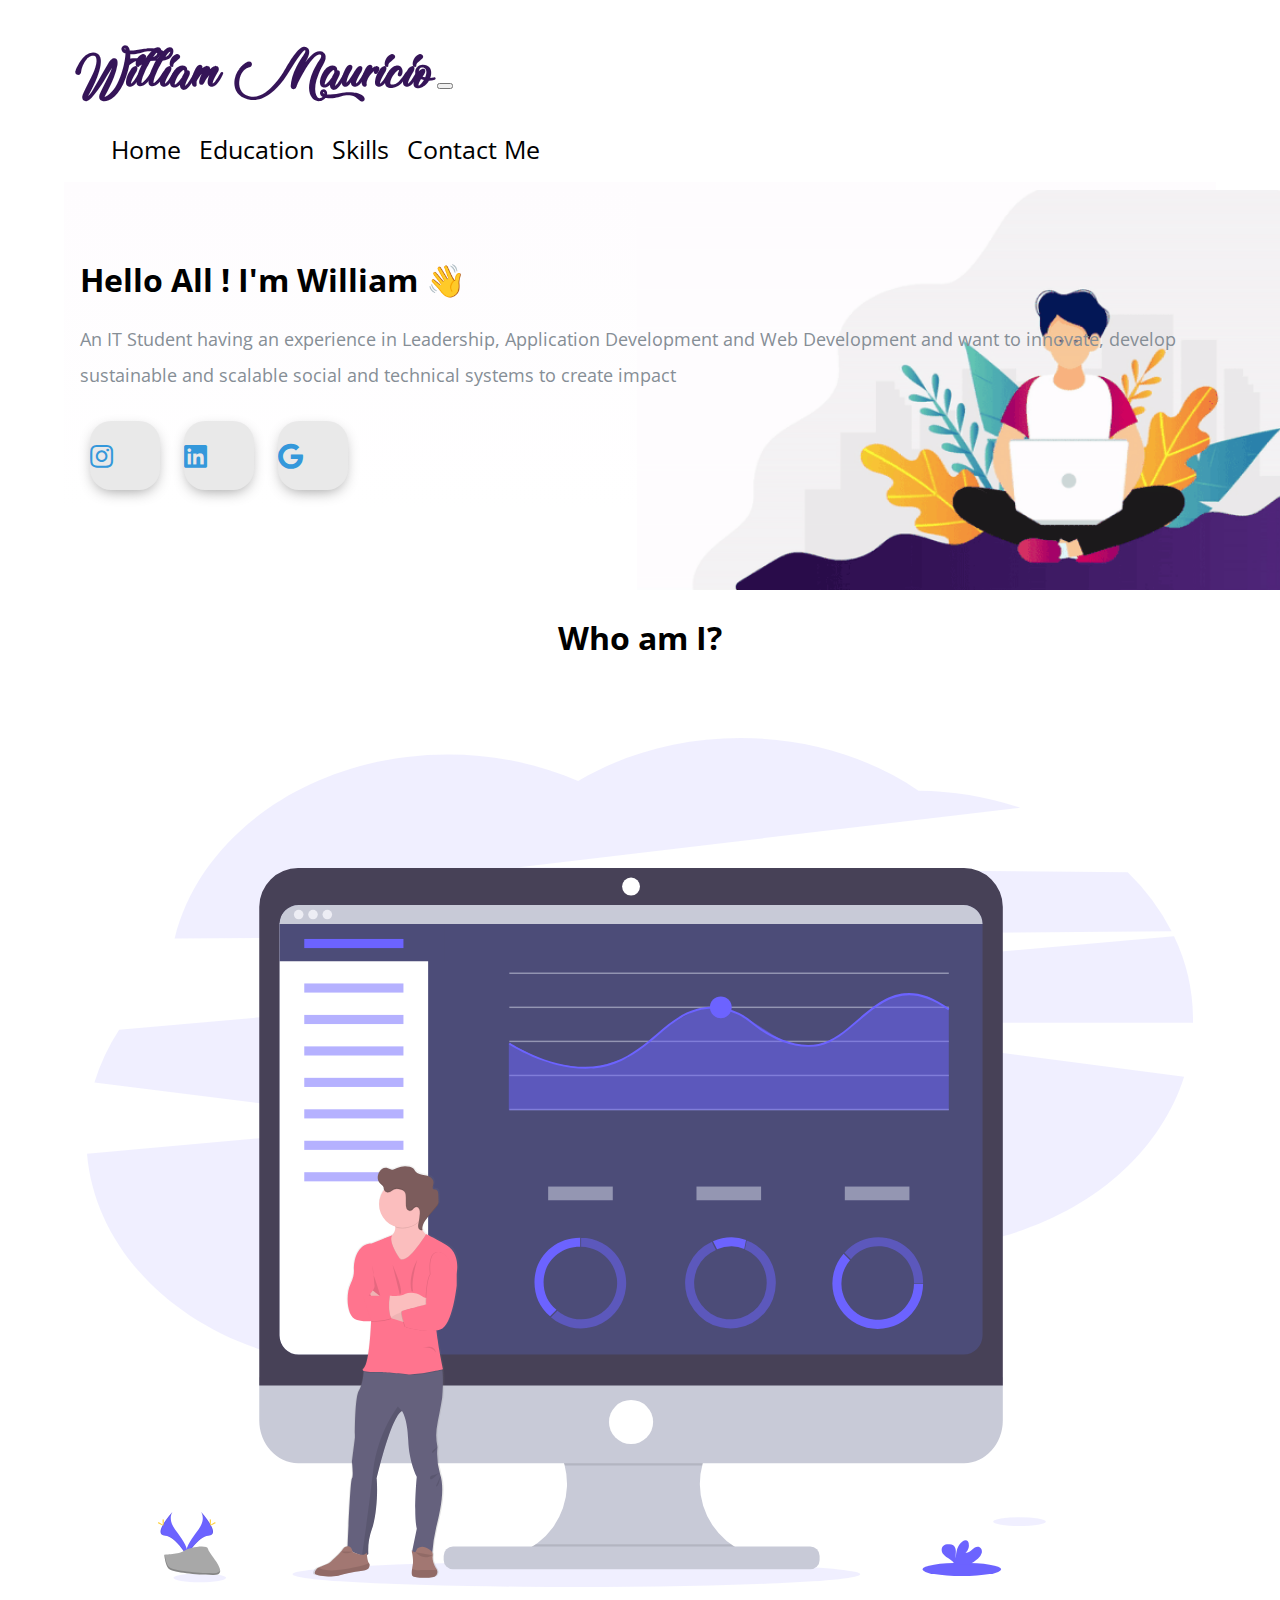
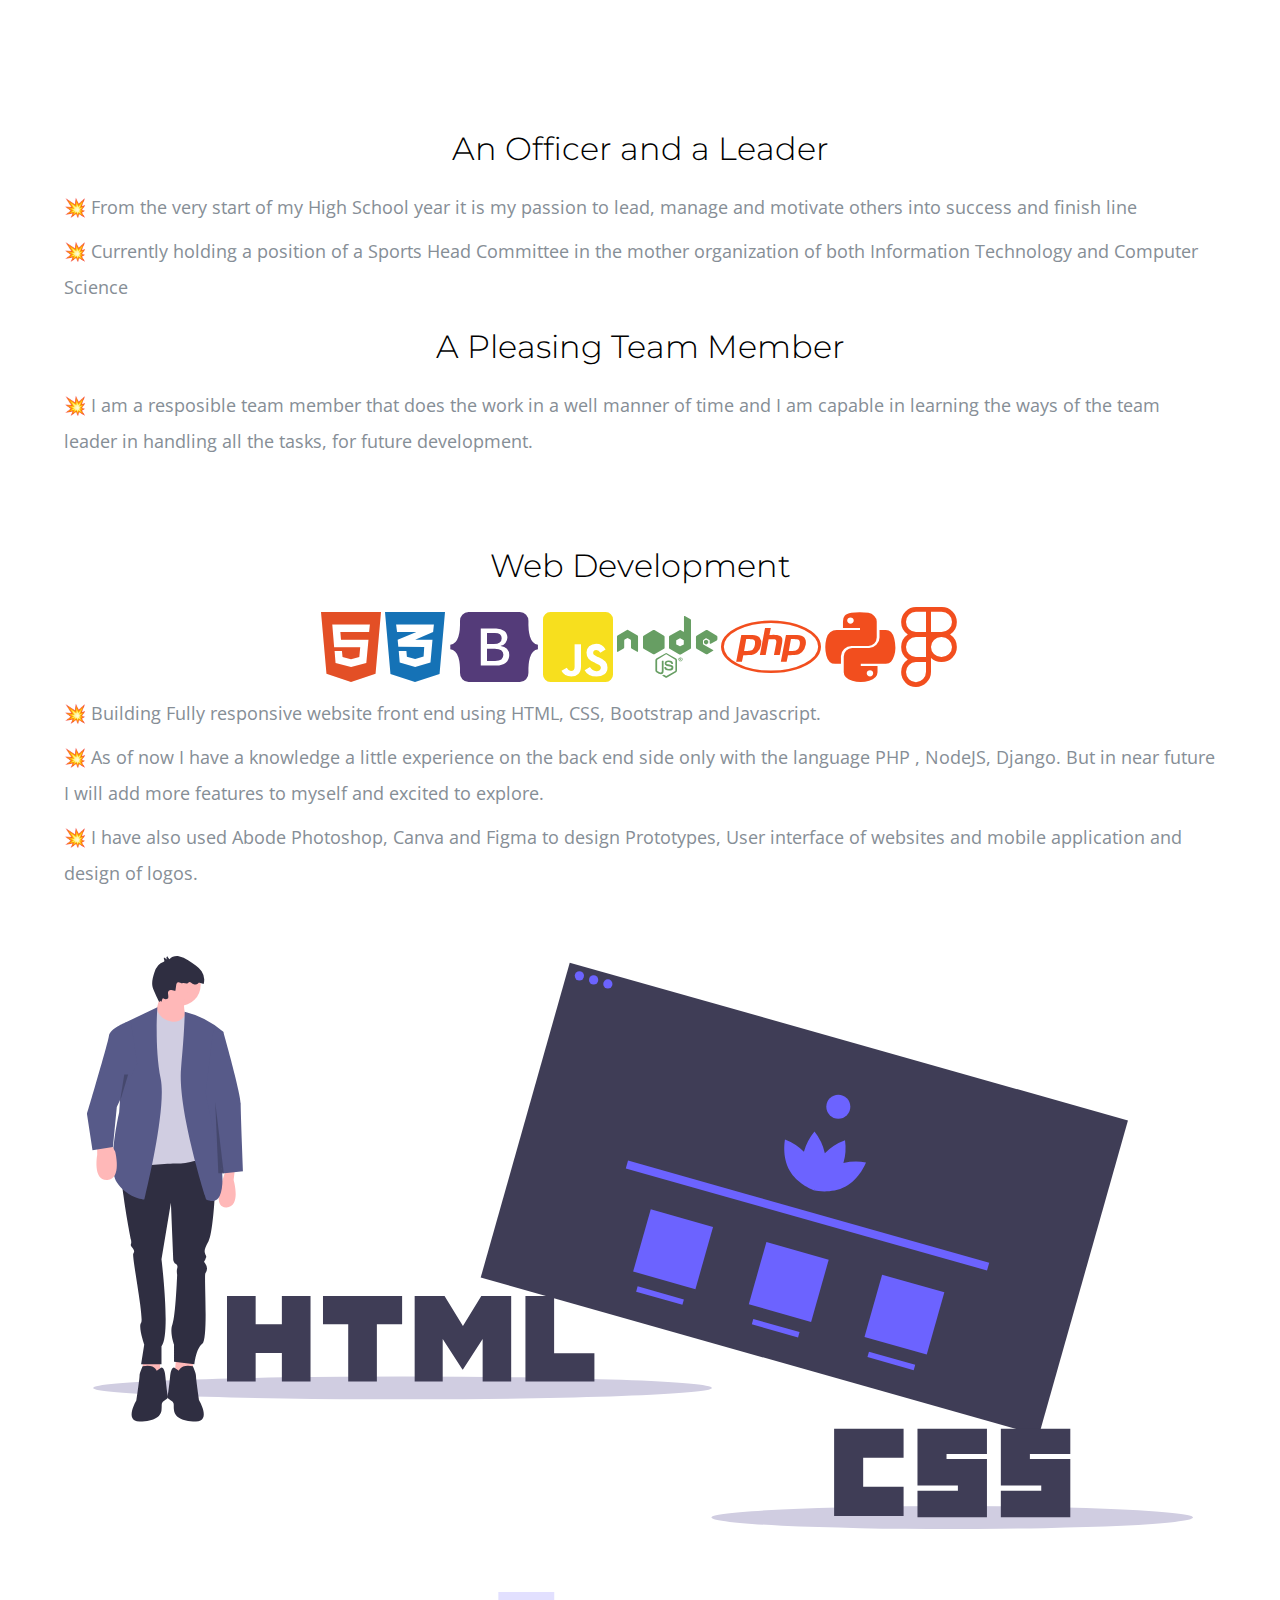
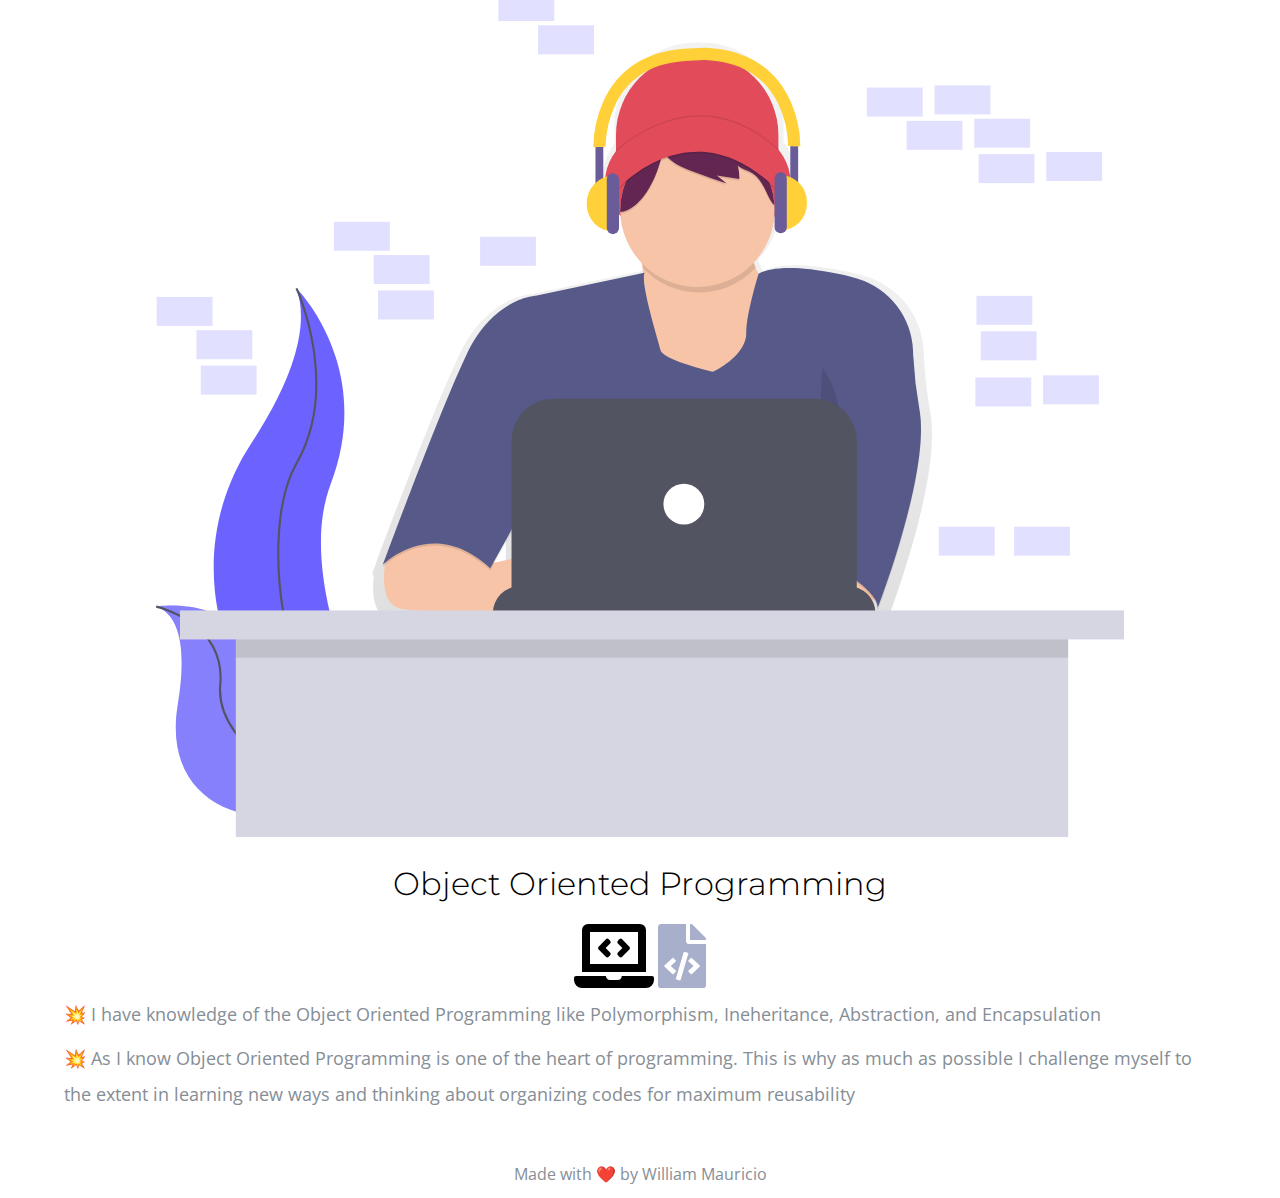
==== index.html @ 9aa2a04d "online portfolio" ====
<!DOCTYPE html>
<html lang="en" dir="ltr">

<head>
  <meta charset="utf-8">
  <meta name="viewport" content="width=device-width,initial-scale=1">
  <title>William's Portfolio</title>
  <link rel="icon" href="Image/engineer.ico">
  <link rel="stylesheet" href="https://stackpath.bootstrapcdn.com/bootstrap/4.5.0/css/bootstrap.min.css" integrity="sha384-9aIt2nRpC12Uk9gS9baDl411NQApFmC26EwAOH8WgZl5MYYxFfc+NcPb1dKGj7Sk" crossorigin="anonymous">
  <link rel="stylesheet" href="style.css">
  
  <link href="https://fonts.googleapis.com/css2?family=Arizonia&family=Montserrat:wght@400;800&display=swap" rel="stylesheet">
  <link href="https://fonts.googleapis.com/css2?family=Open+Sans:wght@700&display=swap" rel="stylesheet">
  <link rel="stylesheet" href="https://use.fontawesome.com/releases/v5.4.1/css/all.css" />
  <link rel="stylesheet" href="https://cdnjs.cloudflare.com/ajax/libs/font-awesome/5.13.1/css/all.min.css">
  <script src="https://code.jquery.com/jquery-3.5.1.slim.min.js" integrity="sha384-DfXdz2htPH0lsSSs5nCTpuj/zy4C+OGpamoFVy38MVBnE+IbbVYUew+OrCXaRkfj" crossorigin="anonymous"></script>
  <script src="https://cdn.jsdelivr.net/npm/popper.js@1.16.0/dist/umd/popper.min.js" integrity="sha384-Q6E9RHvbIyZFJoft+2mJbHaEWldlvI9IOYy5n3zV9zzTtmI3UksdQRVvoxMfooAo" crossorigin="anonymous"></script>
  <script src="https://stackpath.bootstrapcdn.com/bootstrap/4.5.0/js/bootstrap.min.js" integrity="sha384-OgVRvuATP1z7JjHLkuOU7Xw704+h835Lr+6QL9UvYjZE3Ipu6Tp75j7Bh/kR0JKI" crossorigin="anonymous"></script>
</head>
<body class="container-fluid body_section">
        <header>
              <nav class="navbar navbar-expand-lg navbar-light ">
                <a class="navbar-brand brand-name" href="index.html">William Mauricio</a>
                <button class="navbar-toggler" type="button" data-toggle="collapse" data-target="#navbarSupportedContent" aria-controls="navbarSupportedContent" aria-expanded="false" aria-label="Toggle navigation">
                  <span class="navbar-toggler-icon"></span>
                </button>
        
                <div class="collapse navbar-collapse" id="navbarSupportedContent">
                  <ul class="navbar-nav ml-auto">
                    <li class="nav-item">
                      <a class="nav-link headerachor" href="index.html">Home</a>
                    </li>
                    <li class="nav-item">
                      <a class="nav-link headerachor" href="Education.html">Education</a>
                    </li>
                    <li class="nav-item">
                      <a class="nav-link headerachor" href="skill.html">Skills</a>
                    </li>
                    <li class="nav-item">
                      <a class="nav-link headerachor" href="contact.html">Contact Me</a>
                    </li>
                  </ul>
              </nav>
          </header>

          <section id = "Home">
              <div class="row column1">
                <div class="col-lg-6 col-md-6 first-image">
                    <img class = "boyimage" src="Image/20200630_162659.gif" alt="">
                </div>  
                  <div class="col-lg-6 section-1">
                      <h1 class = "Hello">Hello All ! I'm William <span class="wave">👋</span></h1>
                      <p>An IT Student having an experience in Leadership,
                          Application Development and Web Development and want to innovate, develop sustainable and 
                          scalable social and technical systems to create impact</p>
                          <div class=social_media_icon>
                            <a class="btn" href="https://www.instagram.com/kets.uudon/" target=_blank>
                              <i class="fab fa-instagram"></i>
                            </a>
                            <a class="btn" href="https://www.linkedin.com/in/william-mauricio-46634423b/" target=_blank>
                              <i class="fab fa-linkedin" aria-hidden="true"></i>
                            </a>
                            <a class="btn" href="mailto:william.r.mauricio@gmail.com" target=_blank>
                              <i class="fab fa-google"></i>
                            </a>
                          </div>
                  </div>
                  <div class="Image-boy col-lg-6"><img class="boy" src="Image/Boy-image.png" alt=""></div>
              </div>
          </section>


          <section id=Whatido>
            <h1>Who am I?</h1>
              <div class = "row feature-1">
                  <div class="col-lg-6 col-md-6 Feature-first-image ">
                    <img class = "Feature-svg-image first" src="Image/Data_Analysis.svg" alt="">
                  </div>
                  <div class="col-lg-6 col-md-6">
                    <h1 class= "Feature-Heading">An Officer and a Leader</h1>
                    <div class = "Description">
                      <p class ="Features-paragraph">💥 From the very start of my High School year it is my passion to lead, manage and motivate others into success and finish line</p>
                      <p class ="Features-paragraph">💥 Currently holding a position of a Sports Head Committee in the mother organization of both Information Technology and Computer Science</p>
                    </div>
                    <h1 class= "Feature-Heading">A Pleasing Team Member</h1>
                    <div class = "Description">
                      <p class ="Features-paragraph">
                         💥 I am a resposible team member that does the work in a well manner of time and I am capable in learning the ways of the team leader in handling all the tasks, for future development.</p>
                    </div>
                </div>
              </div>
              <div class="row feature-2">
                <div class="col-lg-6 col-md-6 feature-web">
                  <h1 class="Feature-Heading">Web Development</h1>
                  <ul class = "dev-icon">
                    <li><i class="fab fa-html5 fa-5x" style="color:#e34f26"></i></li>
                    <li><i class="fab fa-css3-alt fa-5x" style="color:#1572b6"></i></li>
                    <li><i class="fab fa-bootstrap fa-5x" style="color:#543b79"></i></li>
                    <li><i class="fab fa-js-square fa-5x" style="color:#f7df1e"></i></li>
                    <li><i class="fab fa-node fa-5x" style="color:#679e63"></i></li>
                    <li><i class="fab fa-php fa-5x" style="color:#f24e1e"></i></li>
                    <li><i class="fab fa-python fa-5x" style="color:#f24e1e"></i></li>
                    <li><i class="fab fa-figma fa-5x" style="color:#f24e1e"></i></li>
                  </ul>
                  <div class = "Description">
                    <p class ="Features-paragraph">
                       💥 Building Fully responsive website front end using HTML, CSS, Bootstrap and Javascript.</p>
                    <p  class ="Features-paragraph">
                       💥 As of now I have a knowledge a little experience on the back end side only with the language PHP , NodeJS, Django. But in near future I will add more features to myself and excited to explore.</p>
                      <p  class ="Features-paragraph">
                       💥 I have also used Abode Photoshop, Canva and Figma to design Prototypes, User interface of websites and mobile application and design of logos.</p>
                      </div>
                </div>
                <div class="col-lg-6 col-md-6 Feature-second-image ">
                  <img class = "Feature-svg-image" src="Image/website.svg" alt="">
                </div>
              </div>
              <div class="row feature-3">
                <div class = "col-lg-6 col-md-6 Feature-third-image">
                    <img class = "Feature-svg-image-3" src="Image/Coding.svg" alt="">
                  </div>
                  <div class="col-lg-6 col-md-6 feature-coding">
                    <h1 class="Feature-Heading">Object Oriented Programming</h1>
                    <ul class = "dev-icon">
                     <li></li>
                     <li><i class="fas fa-laptop-code fa-4x"></i></li>
                     
                     <li><i class="fas fa-file-code fa-4x" style="color: #a8afcb;"></i></li>
                    </ul>
                    <div class = "Description">
                      <p class ="Features-paragraph">
                         💥 I have knowledge of the Object Oriented Programming like Polymorphism, Ineheritance, Abstraction, and Encapsulation</p>
                      <p  class ="Features-paragraph">
                         💥 As I know Object Oriented Programming is one of the heart of programming. This is why as much as possible I challenge myself to the extent in learning new ways and thinking  about organizing codes for maximum reusability</p>
                        </div>
                  </div>
              </div>
          </section>
    <footer class=footer>Made with ❤️ by William Mauricio</footer>
</body>
</html>
---- style.css ----
body{
    font-family: 'Open Sans', sans-serif;
    margin: 0;
  }
.body_section{
    padding : 3% 5% 1%;
}

p{
  font-size: 18px;
}

  a{
    text-decoration: none;
  }

  @font-face{
    font-family: "Lovely Home";
    src:local('Lovely Home'), 
    url("Image/LovelyHome-9aBZ.ttf") format('truetype');

  }

.brand-name ,.navbar-light .navbar-brand{
      /* font-family: "Brush Script MT"; */
      /* margin-bottom: 3px; */
      font-family: "Lovely Home";
      font-size: 50px;
      font-weight: bold;
      color: #351458;
  }



  .headerachor {
    color: black;
    margin: 0 7px 0 7px;
    font-size: 25px;
  }

  .headerachor:hover {
    background-color: #f1f1f1;
  }

  /* Section 1 */
   .column1{
       background-image: linear-gradient(#fefcfe,#ffffff);
       padding : 8px 16px;
   }

  .section-1{
    margin-top: 6%;
    text-align: left;
    position: relative;
}
span.wave {
  animation-name: wave-animation;
  animation-duration: 2.5s;
  animation-iteration-count: infinite;
  transform-origin: 70% 70%;
  display: inline-block;
}

@keyframes wave-animation {
    0% { transform: rotate(  0.0deg) }
   10% { transform: rotate(-10.0deg) }
   20% { transform: rotate( 12.0deg) }
   30% { transform: rotate(-10.0deg) }
   40% { transform: rotate(  9.0deg) }
   50% { transform: rotate(  0.0deg) }
  100% { transform: rotate(  0.0deg) }
}

.first-image{
    position: absolute;
    right:0;
}
.boyimage{
  height: 400px;
}

@media only screen and (max-width : 1183px){
  .first-image{
    right:160px;
  }

}
.boy{
  width: 100%;
  height: 100%;
  animation: bounce 1.2s;
  animation-direction: alternate;
  animation-iteration-count: infinite;
}

@keyframes bounce{
  from{
      transform: translate3d(0,0,0);
  }
  to{
      transform: translate3d(0,20px,0);
  }
}

.Image-boy{
  text-align: center;
  align-items: center;
}

@media only screen and (min-width:951px){
  .Image-boy{
    display:none;
  }
}
  .Hello{
      margin-bottom: 20px;
  }
  p{
      line-height: 2;
      color: #868e96;
  }


  .btn {
    display: inline-block;
    width: 4.37rem;
    height: 4.37rem;
    background: #e9e9e9;
    padding: 0px 0px;
    margin: 10px;
    border-radius: 30%;
    box-shadow: 0 5px 15px -5px #00000070;
    color: #3498db;
    overflow: hidden;
    position: relative;
  }

  .btn i {
    line-height: 70px;
    font-size: 1.625rem;
    transition: 0.2s linear;
  }

  .btn:hover i {
    transform: scale(1.3);
    color: #f1f1f1;
  }

  .btn::before {
    content: "";
    position: absolute;
    width: 120%;
    height: 120%;
    background: #3498db;
    transform: rotate(45deg);
    left: -110%;
    top: 90%;
  }




  .btn:hover::before {
    animation: aaa 0.7s 1;
    top: -10%;
    left: -10%;
  }

  @media only screen and (max-width:470px){
    .btn{
      width: 2.5rem;
      height: 2.5rem;
      margin: 7px;
    }
    .btn i {
      line-height: 40px;
      font-size: 1em;
    }
  }

 #Whatido{
     text-align: center;
     padding-top: 7%;
 }

  /* Section 2 */
  .feature-1{
      padding-top: 5%;
      text-align: center;
      }
  .feature-2{
    padding-top: 5%;
    text-align: center;
}
  .feature-3{
  padding-top: 5%;
  padding-bottom: 20px;
  text-align: center;
  }

  .Feature-Heading{
      font-family: "Montserrat";
      font-weight: 300;
  }

  .Feature-first-image{
      padding : 0 2% 10%;
  }

  .Feature-second-image{
      padding : 5% 2% 0;
  }

  .dev-icon{
    list-style: none;
    display: inline;
    padding: 0%;
}


.numpy{
  max-width: 100%;
  width : 30%;
  height: 30%;
  padding-bottom: 7%;
}

.pandas{
  max-width: 100%;
  max-height: 100%;
  width : 23%;
  height: 15%;
  padding-bottom: 7%;
  padding-left :0;
}

  .Feature-svg-image{
      width: 100%;
      height:100%;
  }

  .Feature-svg-image-3{
    width: 84%;
    height: 84%;
  }

  li{
    display: inline;
  }

  .Description{
      text-align: left;
  }

  .Features-paragraph{
      margin-top : 8px;
      margin-bottom: 8px;
  }

  @media only screen and (max-width : 764px){
    .feature-2{
      display: flex;
      flex-direction: column;
    }
    .feature-web{
      order:2;
    }
      
      .brand-name ,.navbar-light .navbar-brand{
      /* font-family: "Brush Script MT"; */
      /* margin-bottom: 3px; */
      font-family: "Lovely Home";
      font-size: 40px;
      font-weight: bold;
      color: #351458;
  }
  }
  @media only screen and (max-width : 991px) and (min-width: 951px){
    .section-1{
      margin-top: auto;
      padding-right: 400px;
    }
  }
  @media only screen and (max-width : 950px){

    body,html{
      text-align: center;
      font-size: 16px;
      line-height: normal;
    }
    .Hello{
      margin-bottom: 10px;
    }
    h1{
      font-size: 25px;
    }
    p{
      font-size: 15px;
      line-height: normal;
    }
      .section-1{
          text-align: center;
      }
      .first-image{
          display: none;
      }

      .pandas{
        width: 23%;
        height: 15%;
      }
  }




footer{
  padding-top: 2%;
  color: #868e96;
  text-align: center;
}
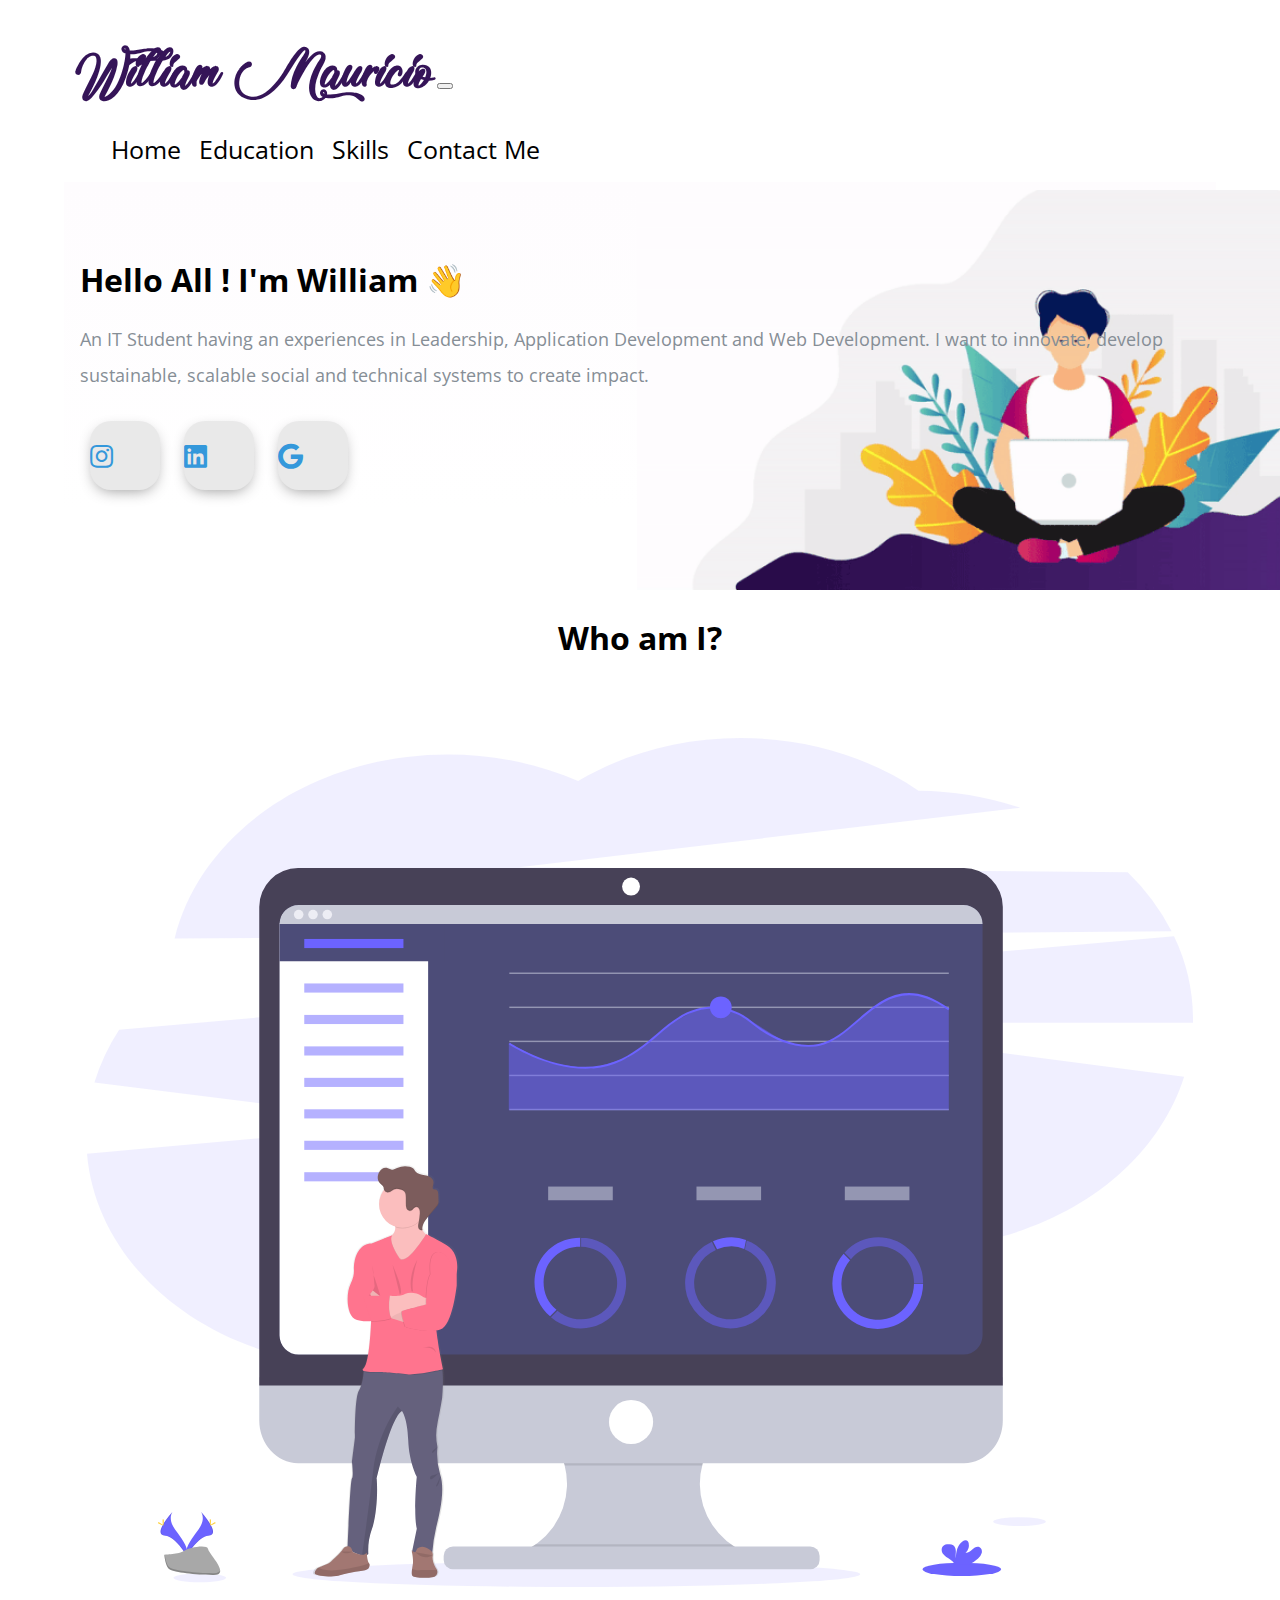
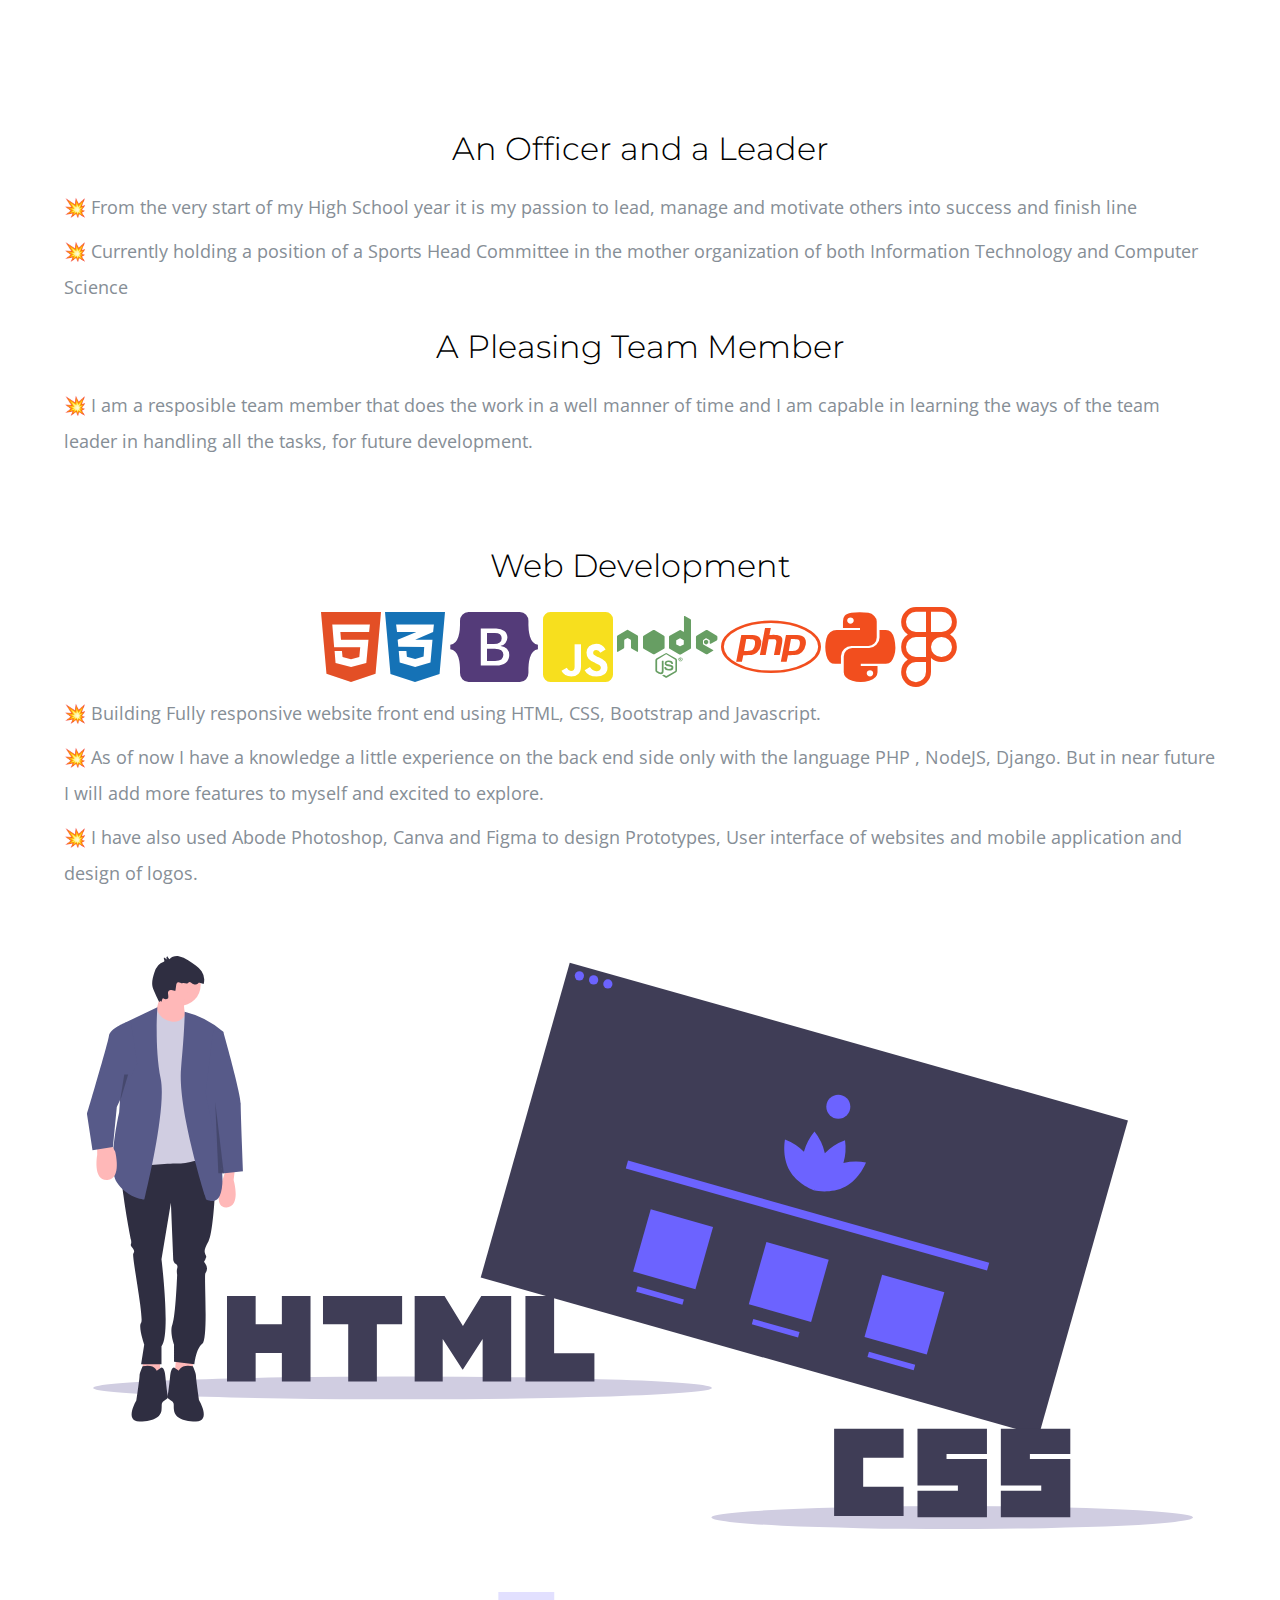
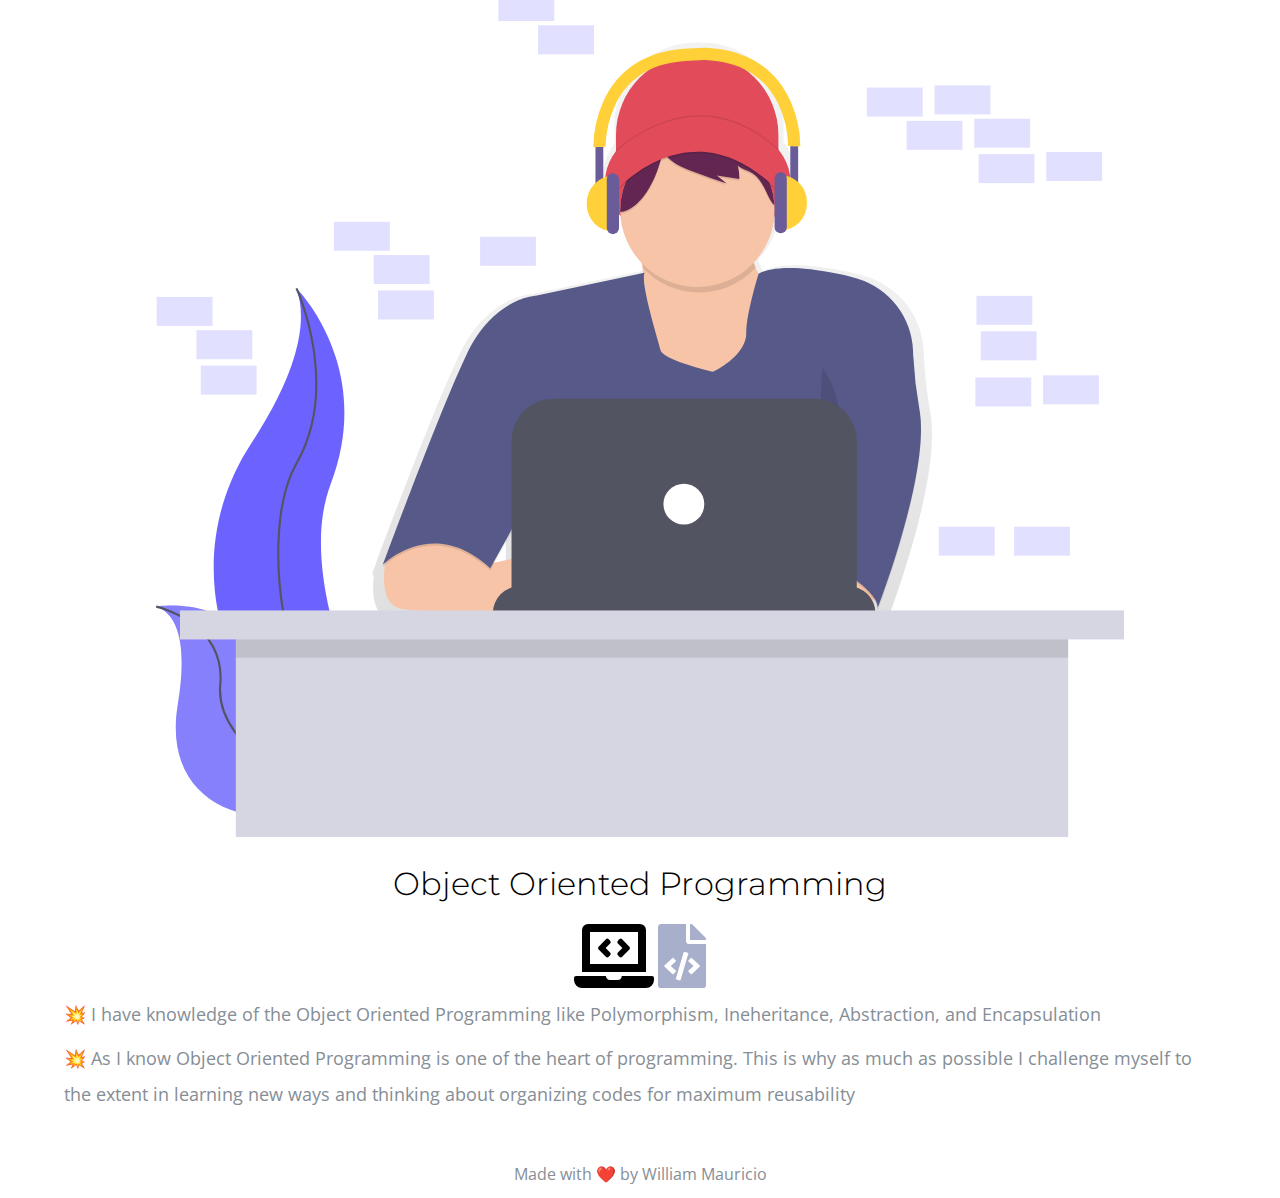
==== commit eeb4fb4c: "Update index.html" ====
--- a/index.html
+++ b/index.html
@@ -50,9 +50,7 @@
                 </div>  
                   <div class="col-lg-6 section-1">
                       <h1 class = "Hello">Hello All ! I'm William <span class="wave">👋</span></h1>
-                      <p>An IT Student having an experience in Leadership,
-                          Application Development and Web Development and want to innovate, develop sustainable and 
-                          scalable social and technical systems to create impact</p>
+                      <p>An IT Student having an experiences in Leadership, Application Development and Web Development. I want to innovate, develop sustainable, scalable social and technical systems to create impact.</p>
                           <div class=social_media_icon>
                             <a class="btn" href="https://www.instagram.com/kets.uudon/" target=_blank>
                               <i class="fab fa-instagram"></i>
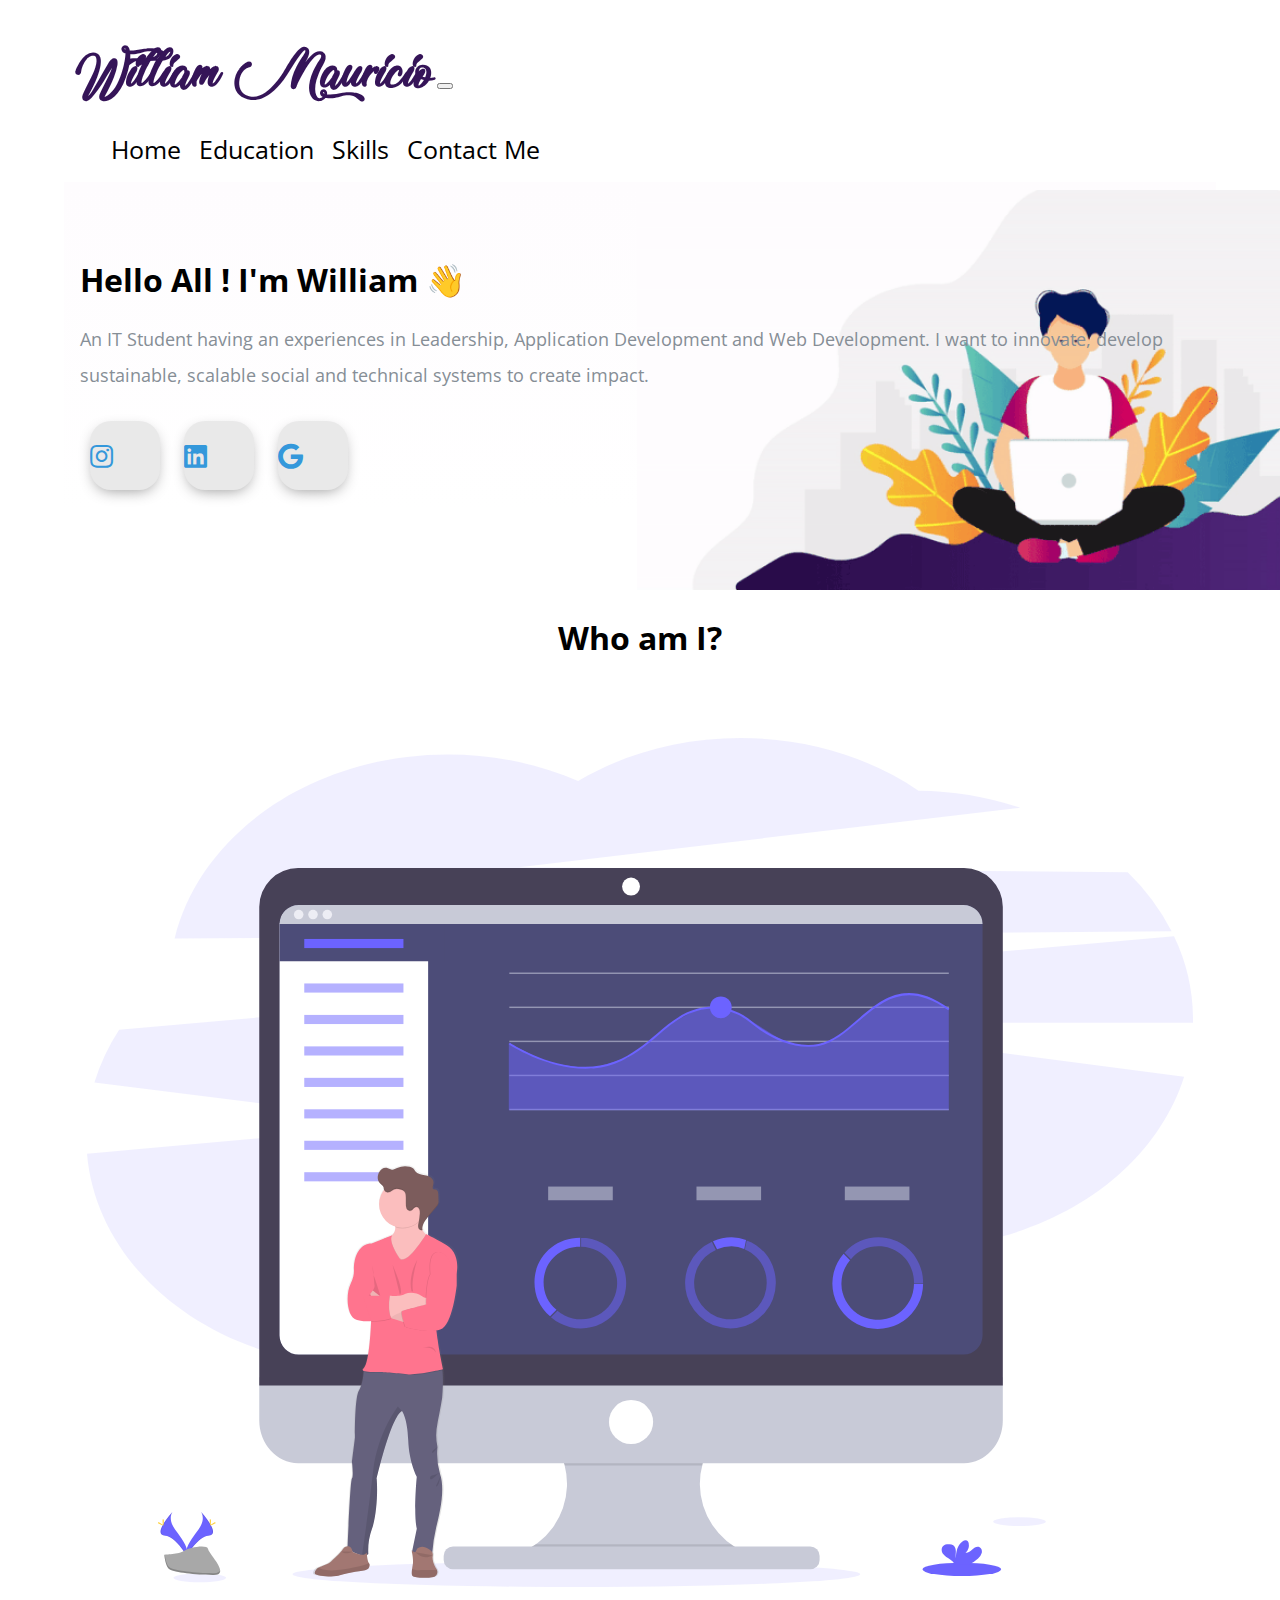
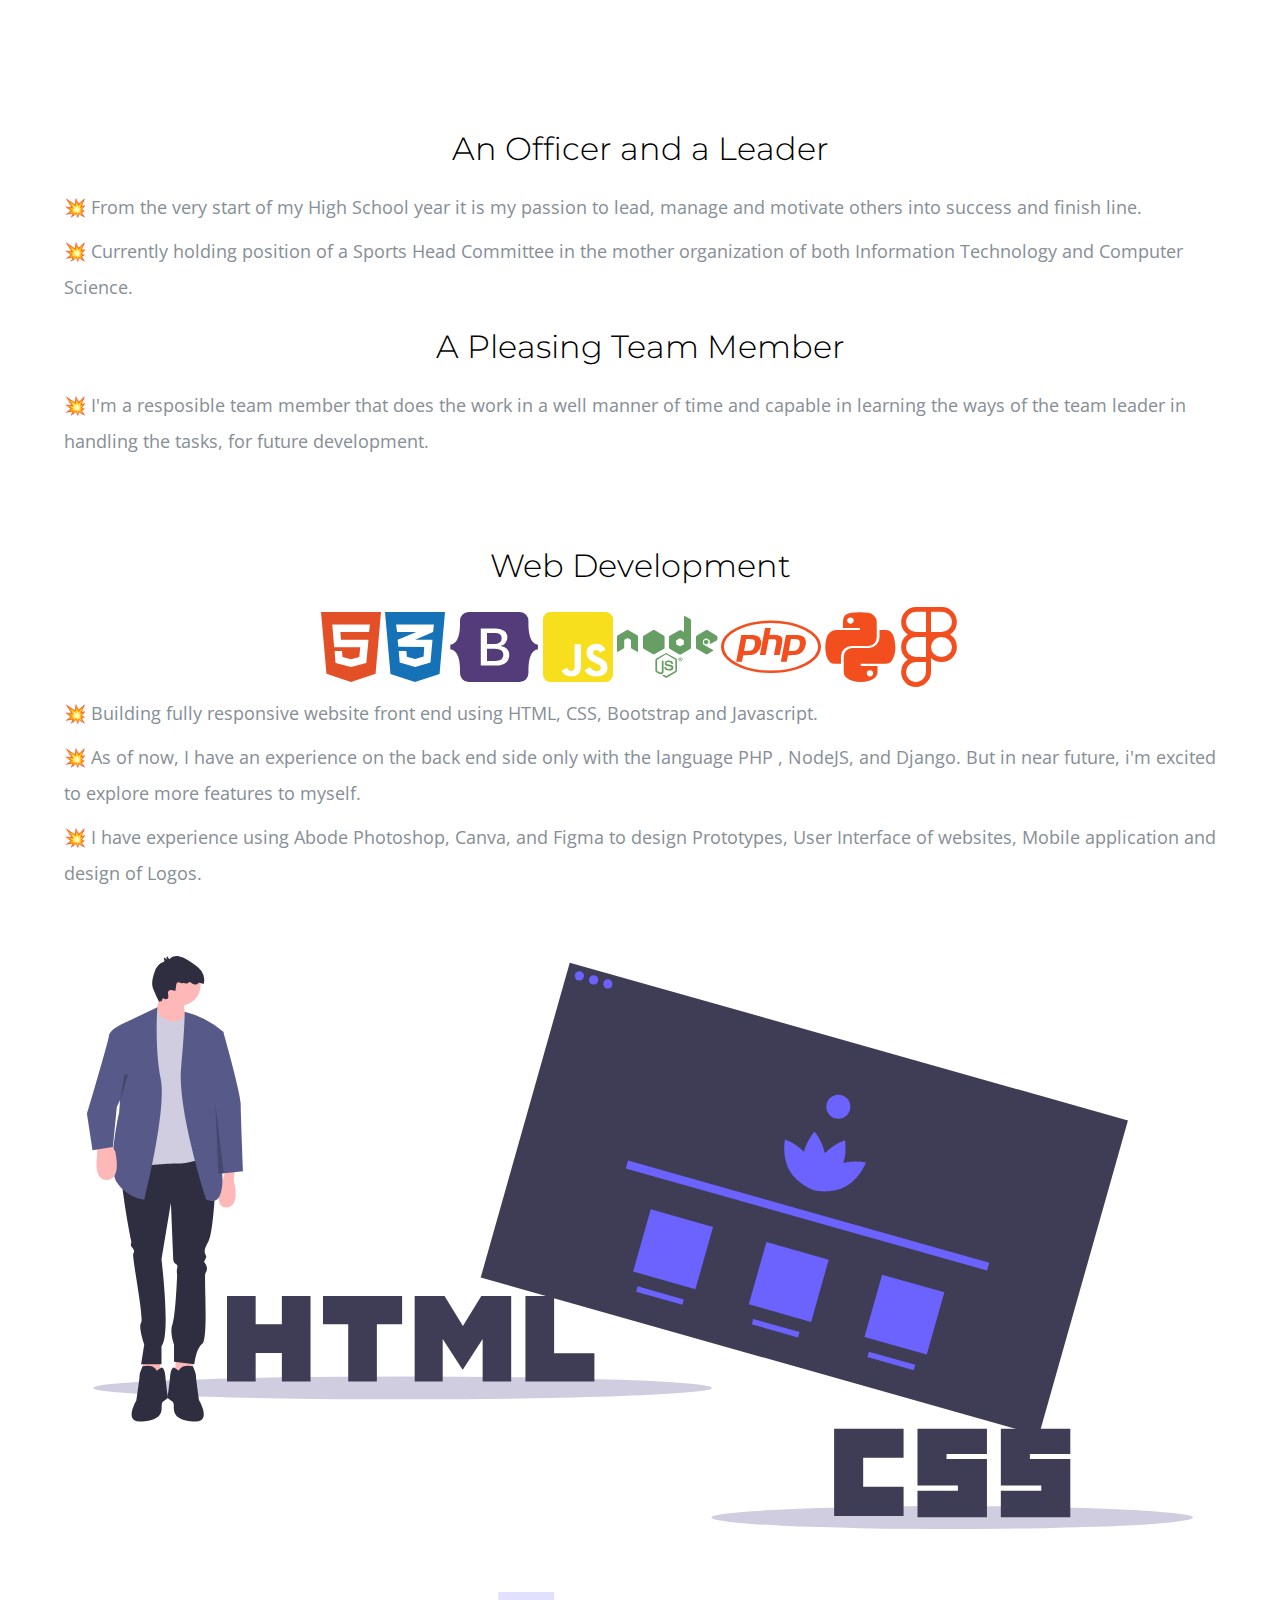
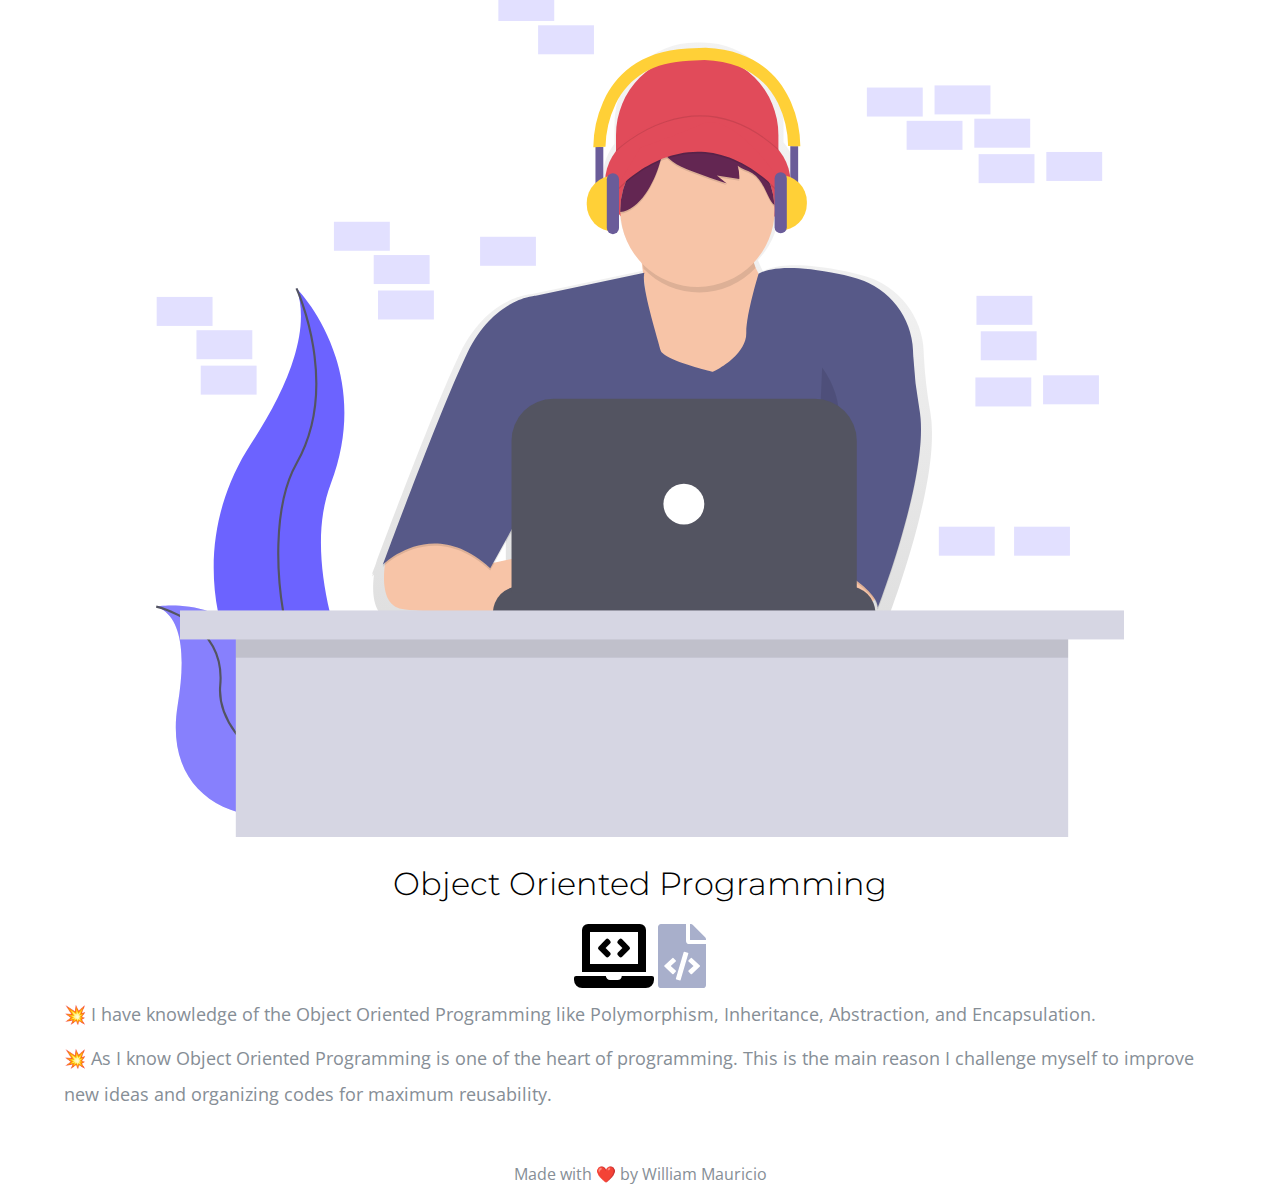
==== commit 48f61bd8: "Update index.html" ====
--- a/index.html
+++ b/index.html
@@ -77,13 +77,12 @@
                   <div class="col-lg-6 col-md-6">
                     <h1 class= "Feature-Heading">An Officer and a Leader</h1>
                     <div class = "Description">
-                      <p class ="Features-paragraph">💥 From the very start of my High School year it is my passion to lead, manage and motivate others into success and finish line</p>
-                      <p class ="Features-paragraph">💥 Currently holding a position of a Sports Head Committee in the mother organization of both Information Technology and Computer Science</p>
+                      <p class ="Features-paragraph">💥 From the very start of my High School year it is my passion to lead, manage and motivate others into success and finish line.</p>
+                      <p class ="Features-paragraph">💥 Currently holding position of a Sports Head Committee in the mother organization of both Information Technology and Computer Science.</p>
                     </div>
                     <h1 class= "Feature-Heading">A Pleasing Team Member</h1>
                     <div class = "Description">
-                      <p class ="Features-paragraph">
-                         💥 I am a resposible team member that does the work in a well manner of time and I am capable in learning the ways of the team leader in handling all the tasks, for future development.</p>
+                      <p class ="Features-paragraph">💥 I'm a resposible team member that does the work in a well manner of time and capable in learning the ways of the team leader in handling the tasks, for future development.</p>
                     </div>
                 </div>
               </div>
@@ -102,11 +101,11 @@
                   </ul>
                   <div class = "Description">
                     <p class ="Features-paragraph">
-                       💥 Building Fully responsive website front end using HTML, CSS, Bootstrap and Javascript.</p>
+                       💥 Building fully responsive website front end using HTML, CSS, Bootstrap and Javascript.</p>
                     <p  class ="Features-paragraph">
-                       💥 As of now I have a knowledge a little experience on the back end side only with the language PHP , NodeJS, Django. But in near future I will add more features to myself and excited to explore.</p>
+                       💥 As of now, I have an experience on the back end side only with the language PHP , NodeJS, and Django. But in near future, i'm excited to explore more features to myself.</p>
                       <p  class ="Features-paragraph">
-                       💥 I have also used Abode Photoshop, Canva and Figma to design Prototypes, User interface of websites and mobile application and design of logos.</p>
+                       💥 I have experience using Abode Photoshop, Canva, and Figma to design Prototypes, User Interface of websites, Mobile application and design of Logos.</p>
                       </div>
                 </div>
                 <div class="col-lg-6 col-md-6 Feature-second-image ">
@@ -127,9 +126,9 @@
                     </ul>
                     <div class = "Description">
                       <p class ="Features-paragraph">
-                         💥 I have knowledge of the Object Oriented Programming like Polymorphism, Ineheritance, Abstraction, and Encapsulation</p>
+                         💥 I have knowledge of the Object Oriented Programming like Polymorphism, Inheritance, Abstraction, and Encapsulation.</p>
                       <p  class ="Features-paragraph">
-                         💥 As I know Object Oriented Programming is one of the heart of programming. This is why as much as possible I challenge myself to the extent in learning new ways and thinking  about organizing codes for maximum reusability</p>
+                         💥 As I know Object Oriented Programming is one of the heart of programming. This is the main reason I challenge myself to improve new ideas and organizing codes for maximum reusability.</p>
                         </div>
                   </div>
               </div>
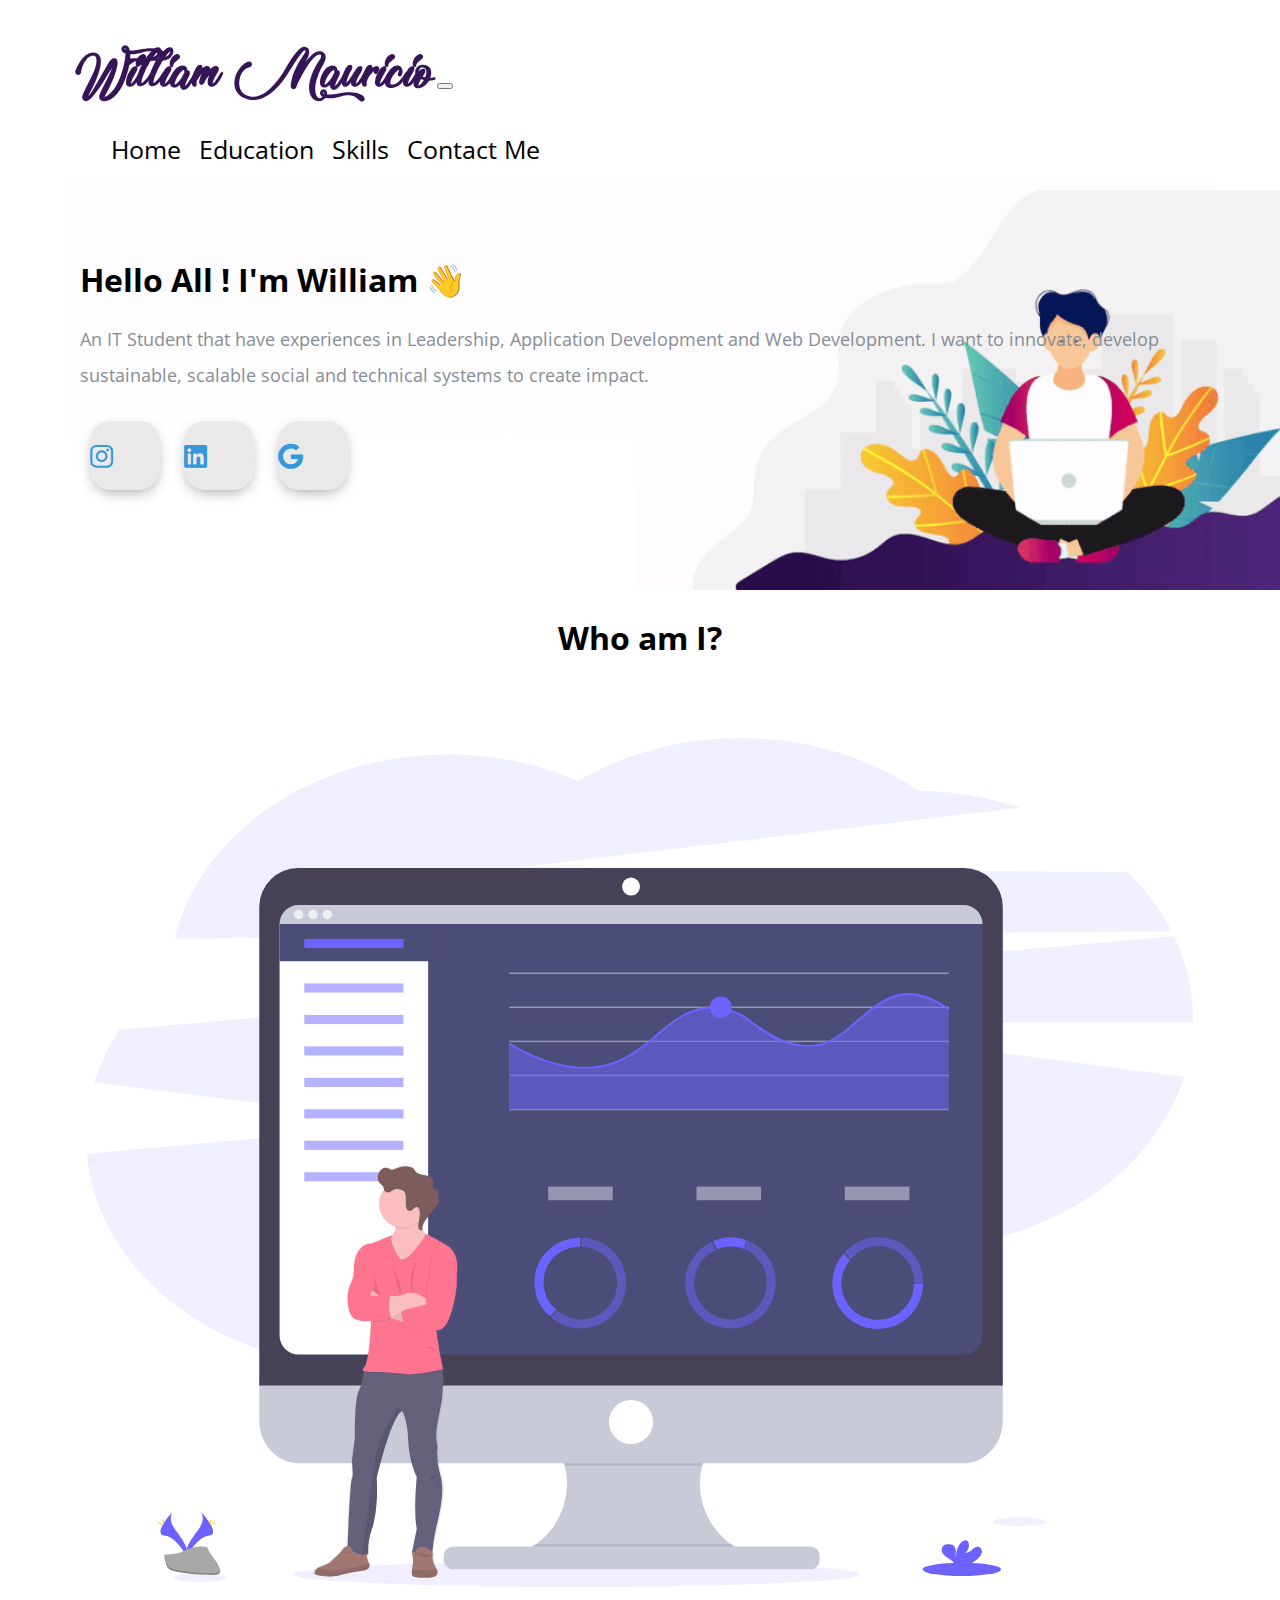
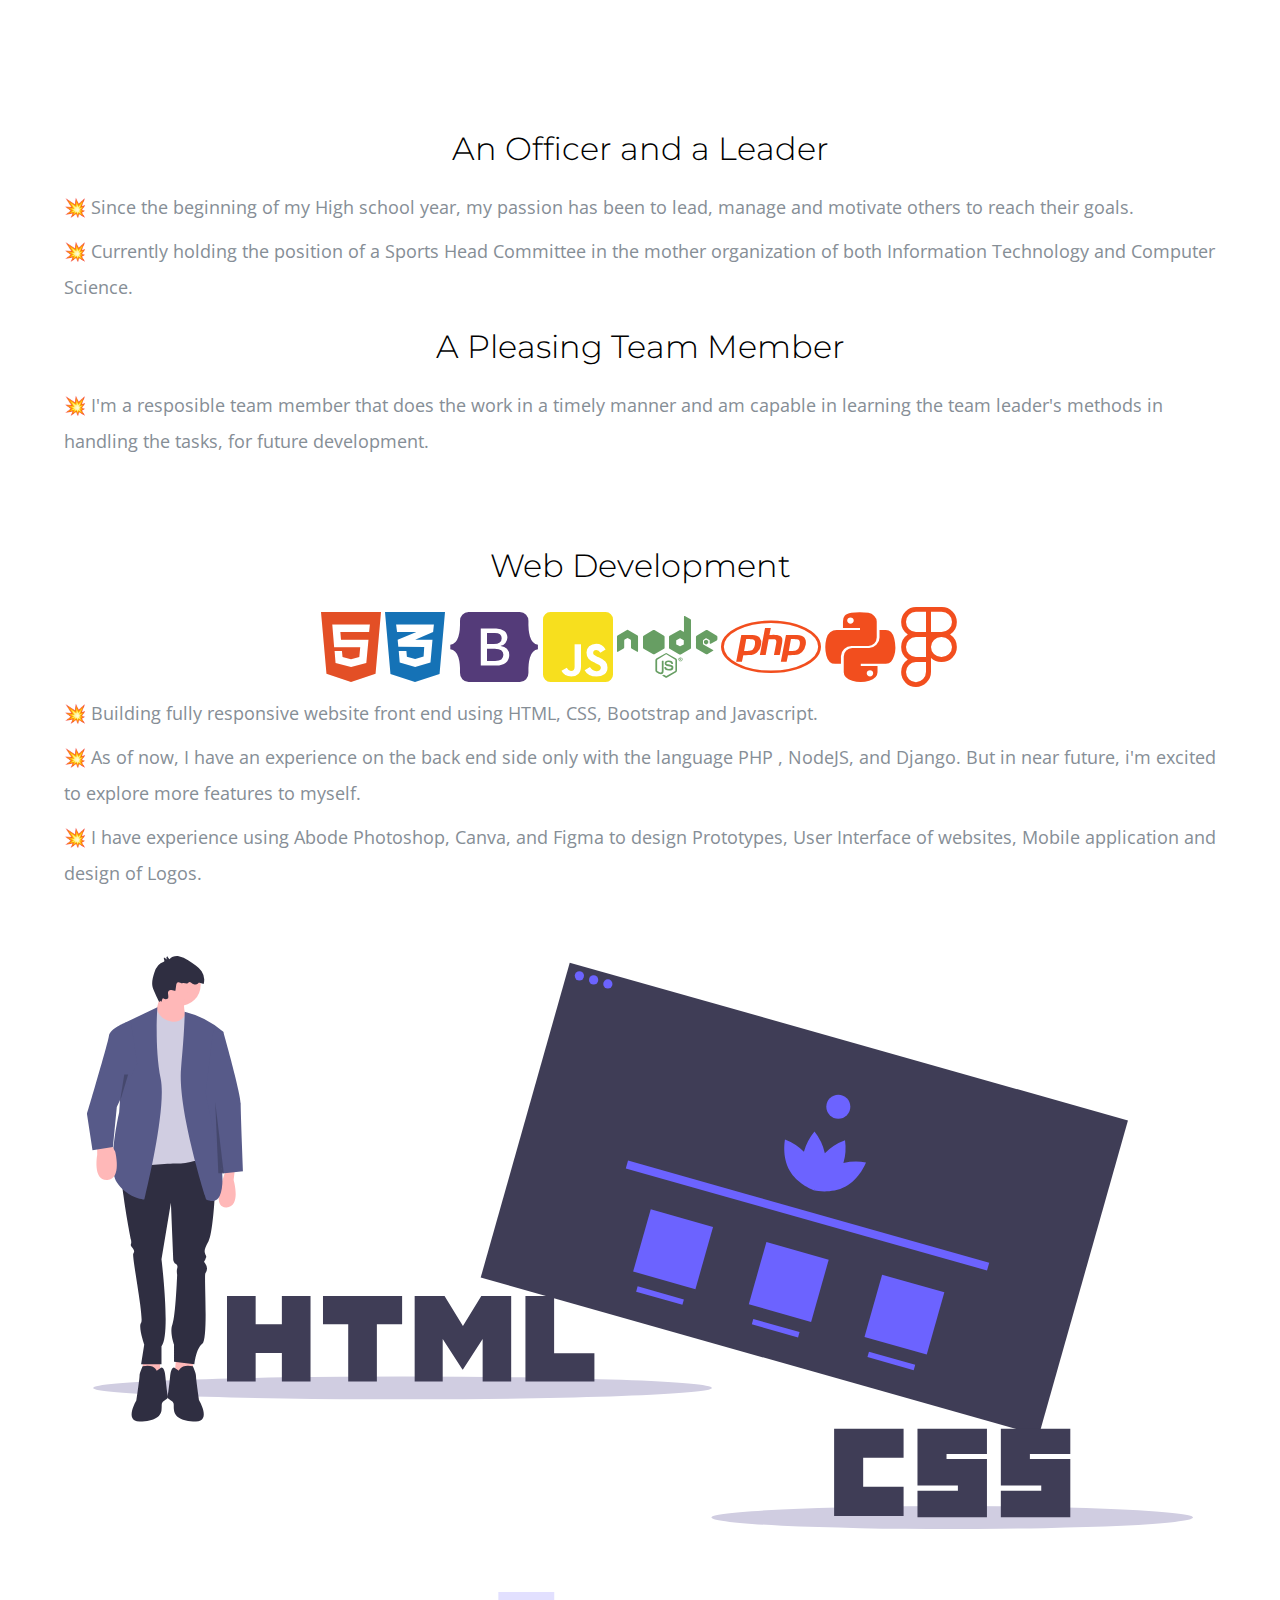
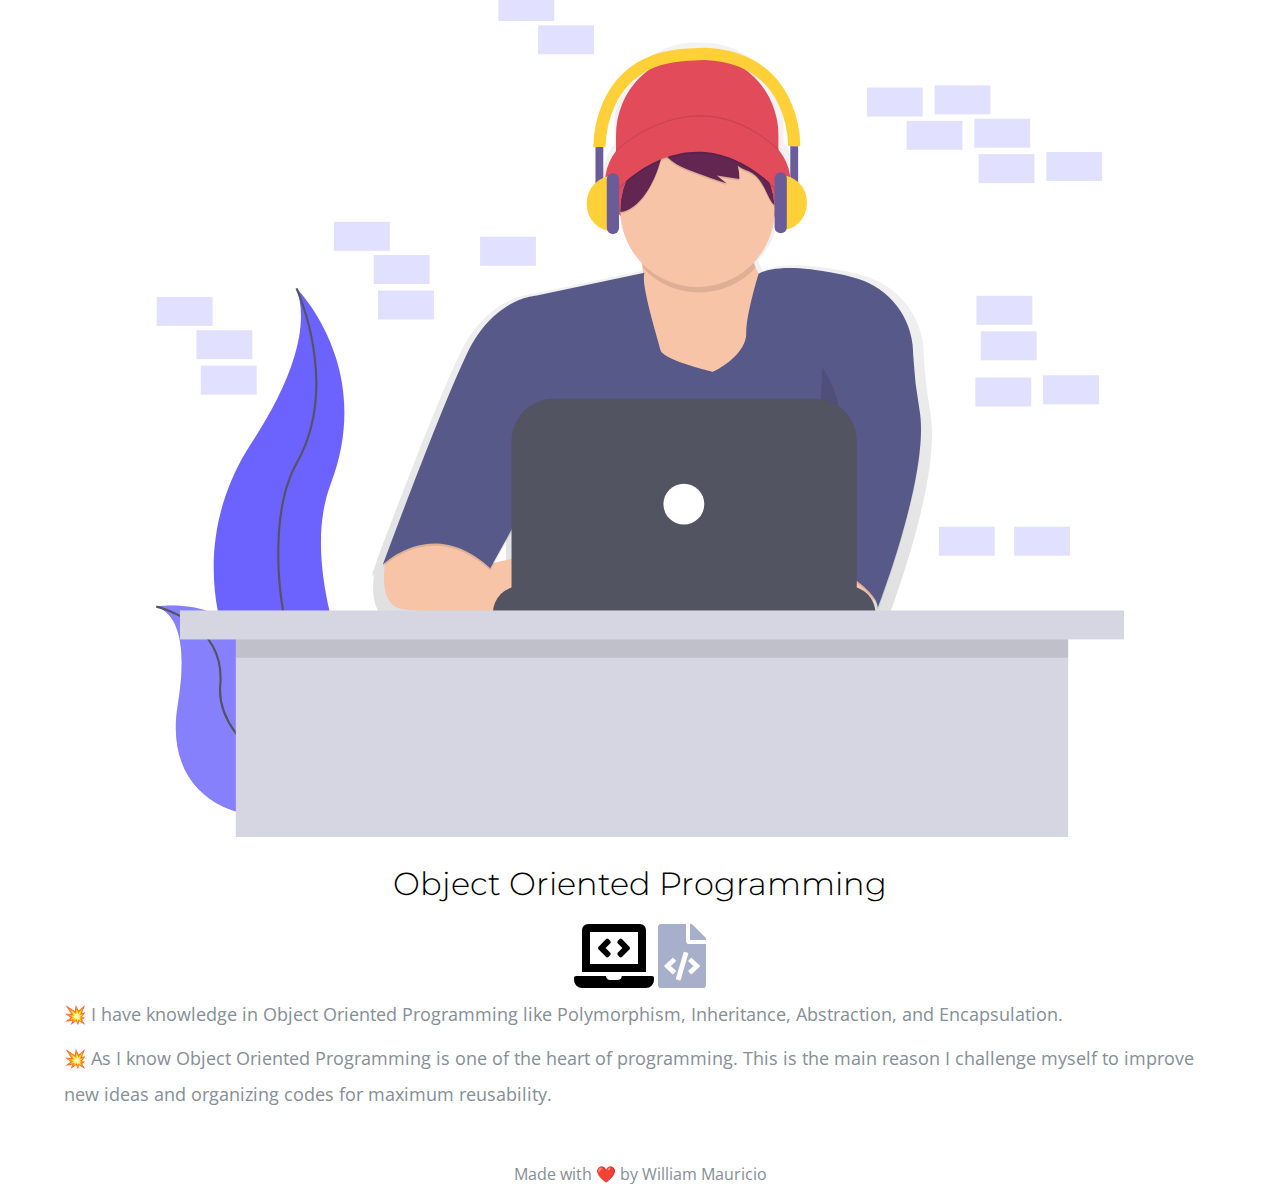
==== commit 2148003d: "Update index.html" ====
--- a/index.html
+++ b/index.html
@@ -50,7 +50,7 @@
                 </div>  
                   <div class="col-lg-6 section-1">
                       <h1 class = "Hello">Hello All ! I'm William <span class="wave">👋</span></h1>
-                      <p>An IT Student having an experiences in Leadership, Application Development and Web Development. I want to innovate, develop sustainable, scalable social and technical systems to create impact.</p>
+                      <p>An IT Student that have experiences in Leadership, Application Development and Web Development. I want to innovate, develop sustainable, scalable social and technical systems to create impact.</p>
                           <div class=social_media_icon>
                             <a class="btn" href="https://www.instagram.com/kets.uudon/" target=_blank>
                               <i class="fab fa-instagram"></i>
@@ -77,12 +77,12 @@
                   <div class="col-lg-6 col-md-6">
                     <h1 class= "Feature-Heading">An Officer and a Leader</h1>
                     <div class = "Description">
-                      <p class ="Features-paragraph">💥 From the very start of my High School year it is my passion to lead, manage and motivate others into success and finish line.</p>
-                      <p class ="Features-paragraph">💥 Currently holding position of a Sports Head Committee in the mother organization of both Information Technology and Computer Science.</p>
+                      <p class ="Features-paragraph">💥 Since the beginning of my High school year, my passion has been to lead, manage and motivate others to reach their goals.</p>
+                      <p class ="Features-paragraph">💥 Currently holding the position of a Sports Head Committee in the mother organization of both Information Technology and Computer Science.</p>
                     </div>
                     <h1 class= "Feature-Heading">A Pleasing Team Member</h1>
                     <div class = "Description">
-                      <p class ="Features-paragraph">💥 I'm a resposible team member that does the work in a well manner of time and capable in learning the ways of the team leader in handling the tasks, for future development.</p>
+                      <p class ="Features-paragraph">💥 I'm a resposible team member that does the work in a timely manner and am capable in learning the team leader's methods  in handling the tasks, for future development.</p>
                     </div>
                 </div>
               </div>
@@ -126,7 +126,7 @@
                     </ul>
                     <div class = "Description">
                       <p class ="Features-paragraph">
-                         💥 I have knowledge of the Object Oriented Programming like Polymorphism, Inheritance, Abstraction, and Encapsulation.</p>
+                         💥 I have knowledge in Object Oriented Programming like Polymorphism, Inheritance, Abstraction, and Encapsulation.</p>
                       <p  class ="Features-paragraph">
                          💥 As I know Object Oriented Programming is one of the heart of programming. This is the main reason I challenge myself to improve new ideas and organizing codes for maximum reusability.</p>
                         </div>
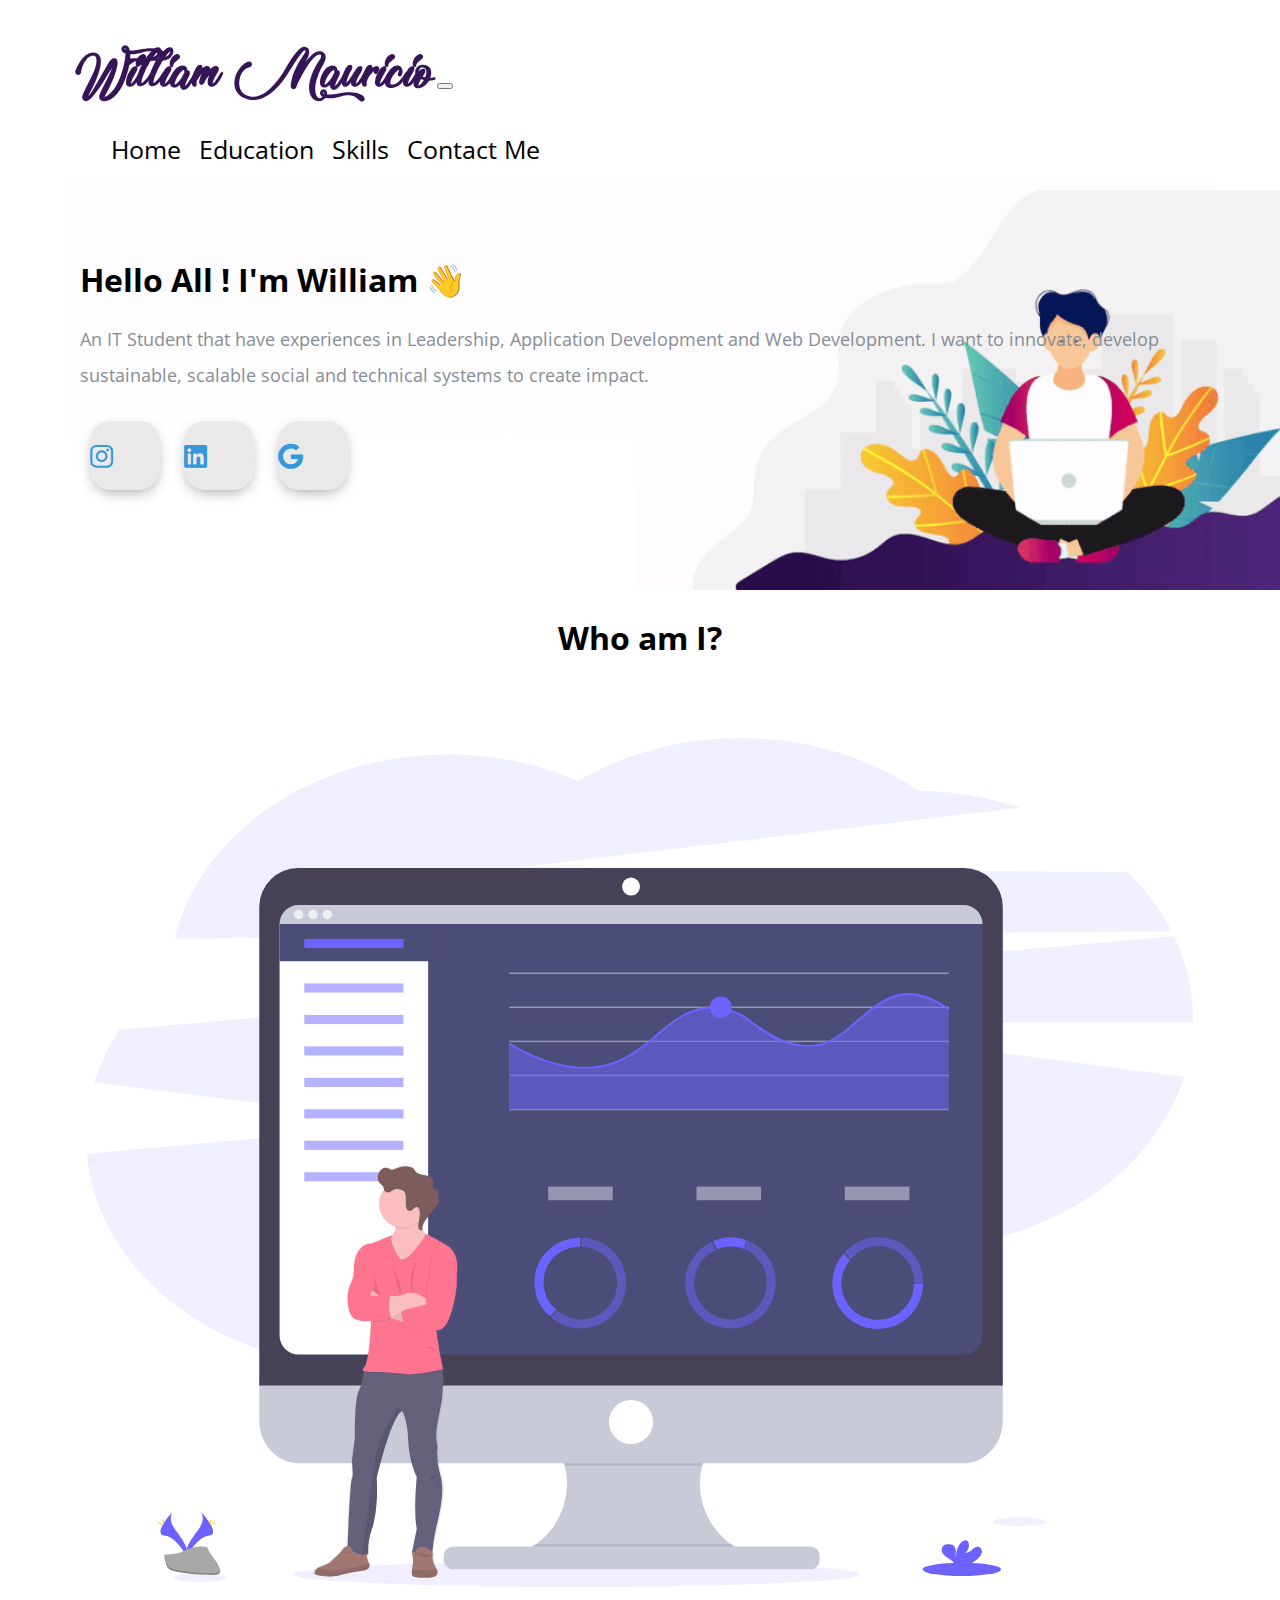
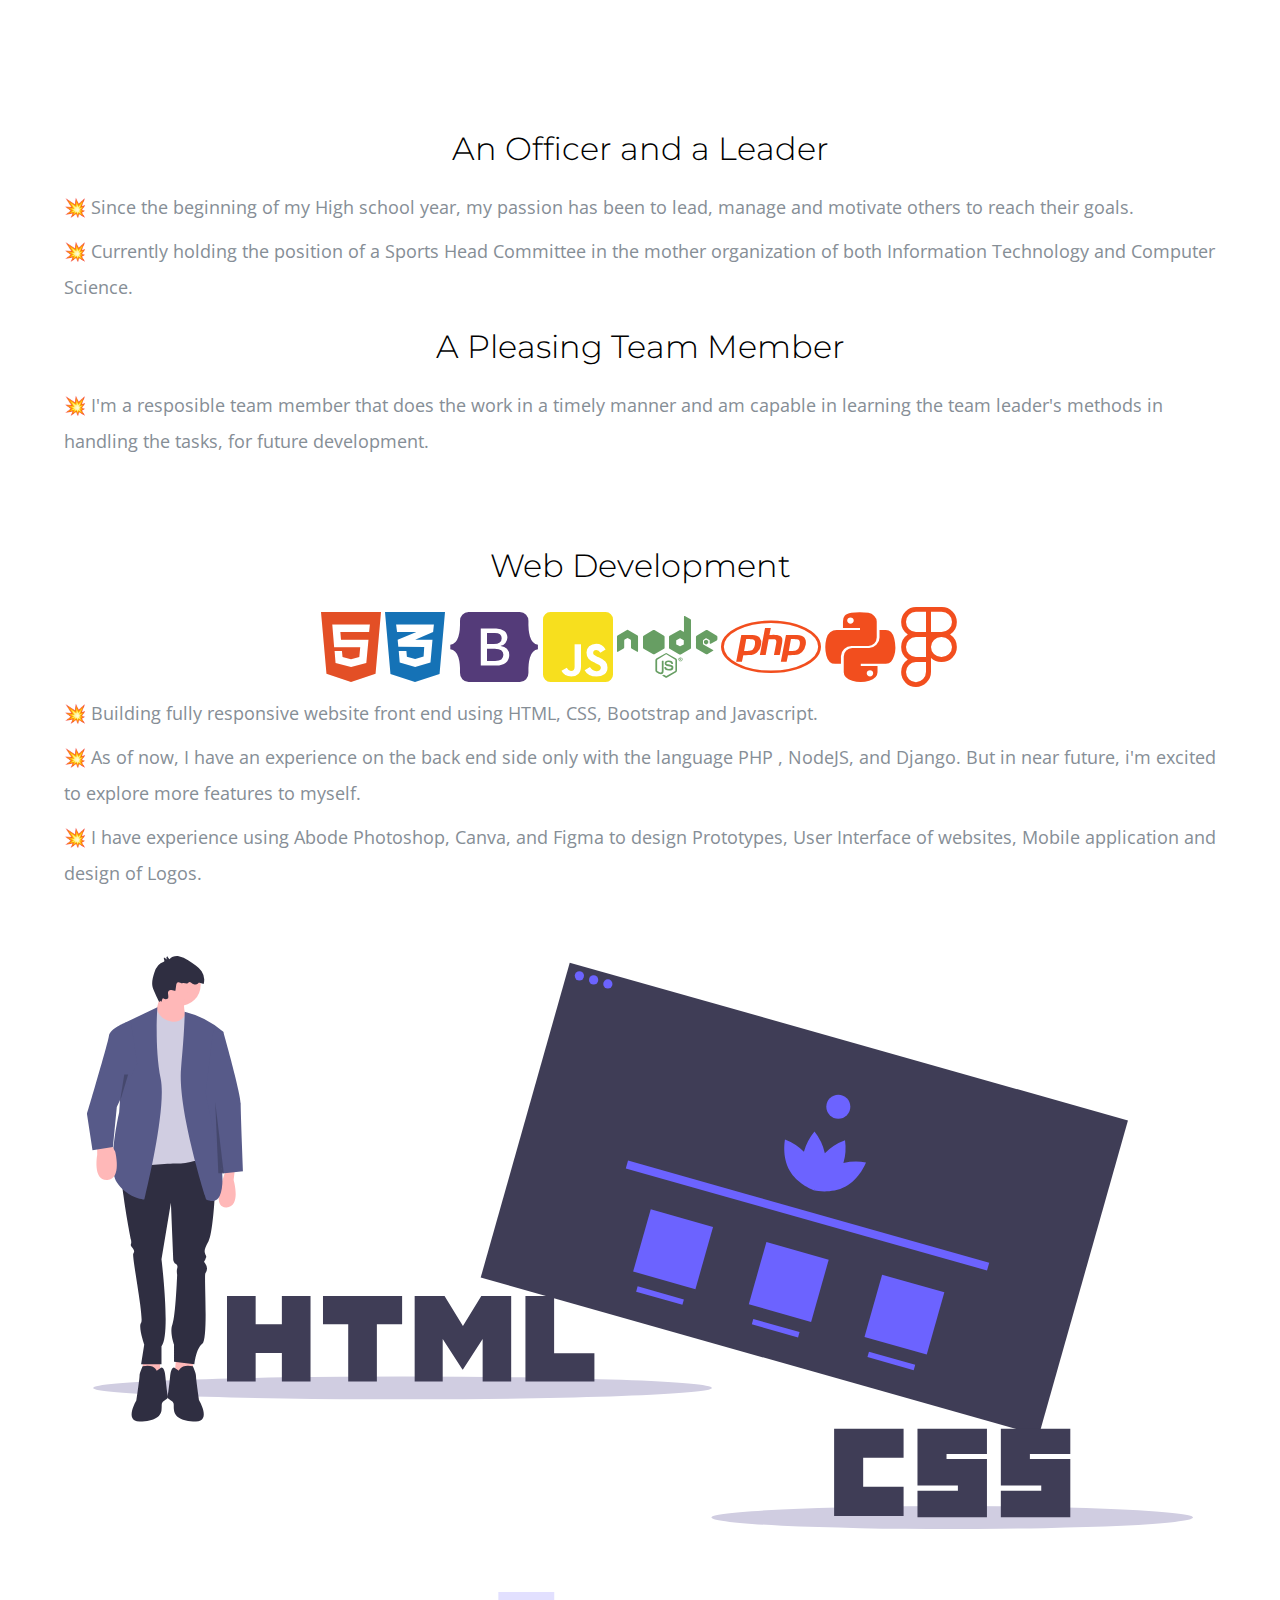
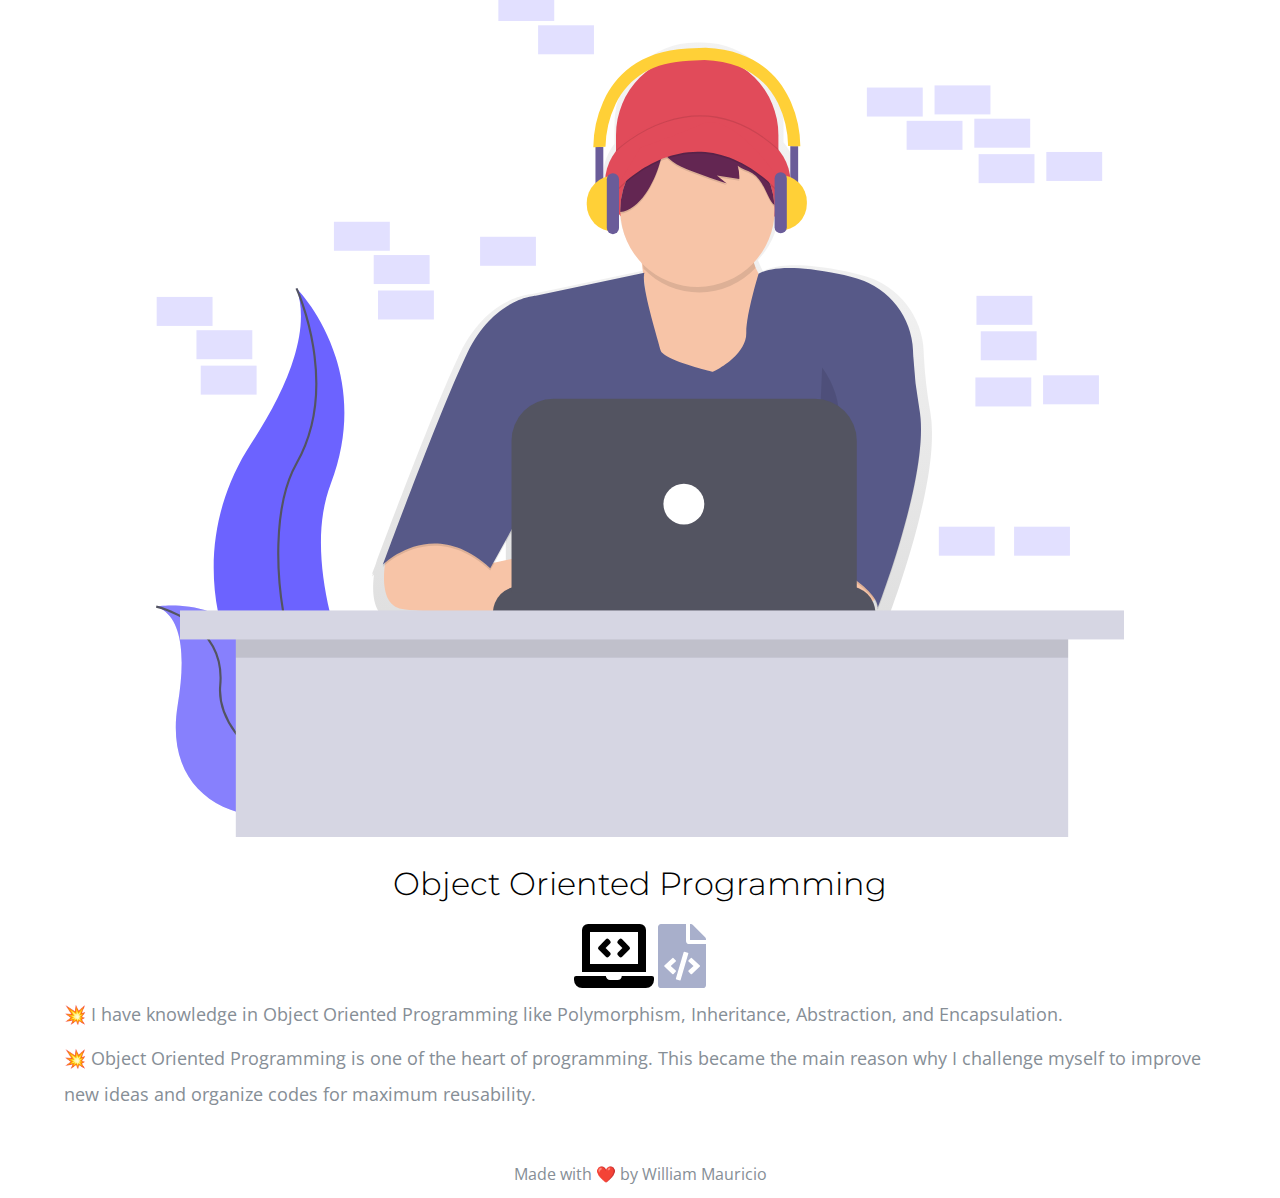
==== commit ed130afd: "Update index.html" ====
--- a/index.html
+++ b/index.html
@@ -128,7 +128,7 @@
                       <p class ="Features-paragraph">
                          💥 I have knowledge in Object Oriented Programming like Polymorphism, Inheritance, Abstraction, and Encapsulation.</p>
                       <p  class ="Features-paragraph">
-                         💥 As I know Object Oriented Programming is one of the heart of programming. This is the main reason I challenge myself to improve new ideas and organizing codes for maximum reusability.</p>
+                         💥 Object Oriented Programming is one of the heart of programming. This became the main reason why I challenge myself to improve new ideas and organize codes for maximum reusability.</p>
                         </div>
                   </div>
               </div>
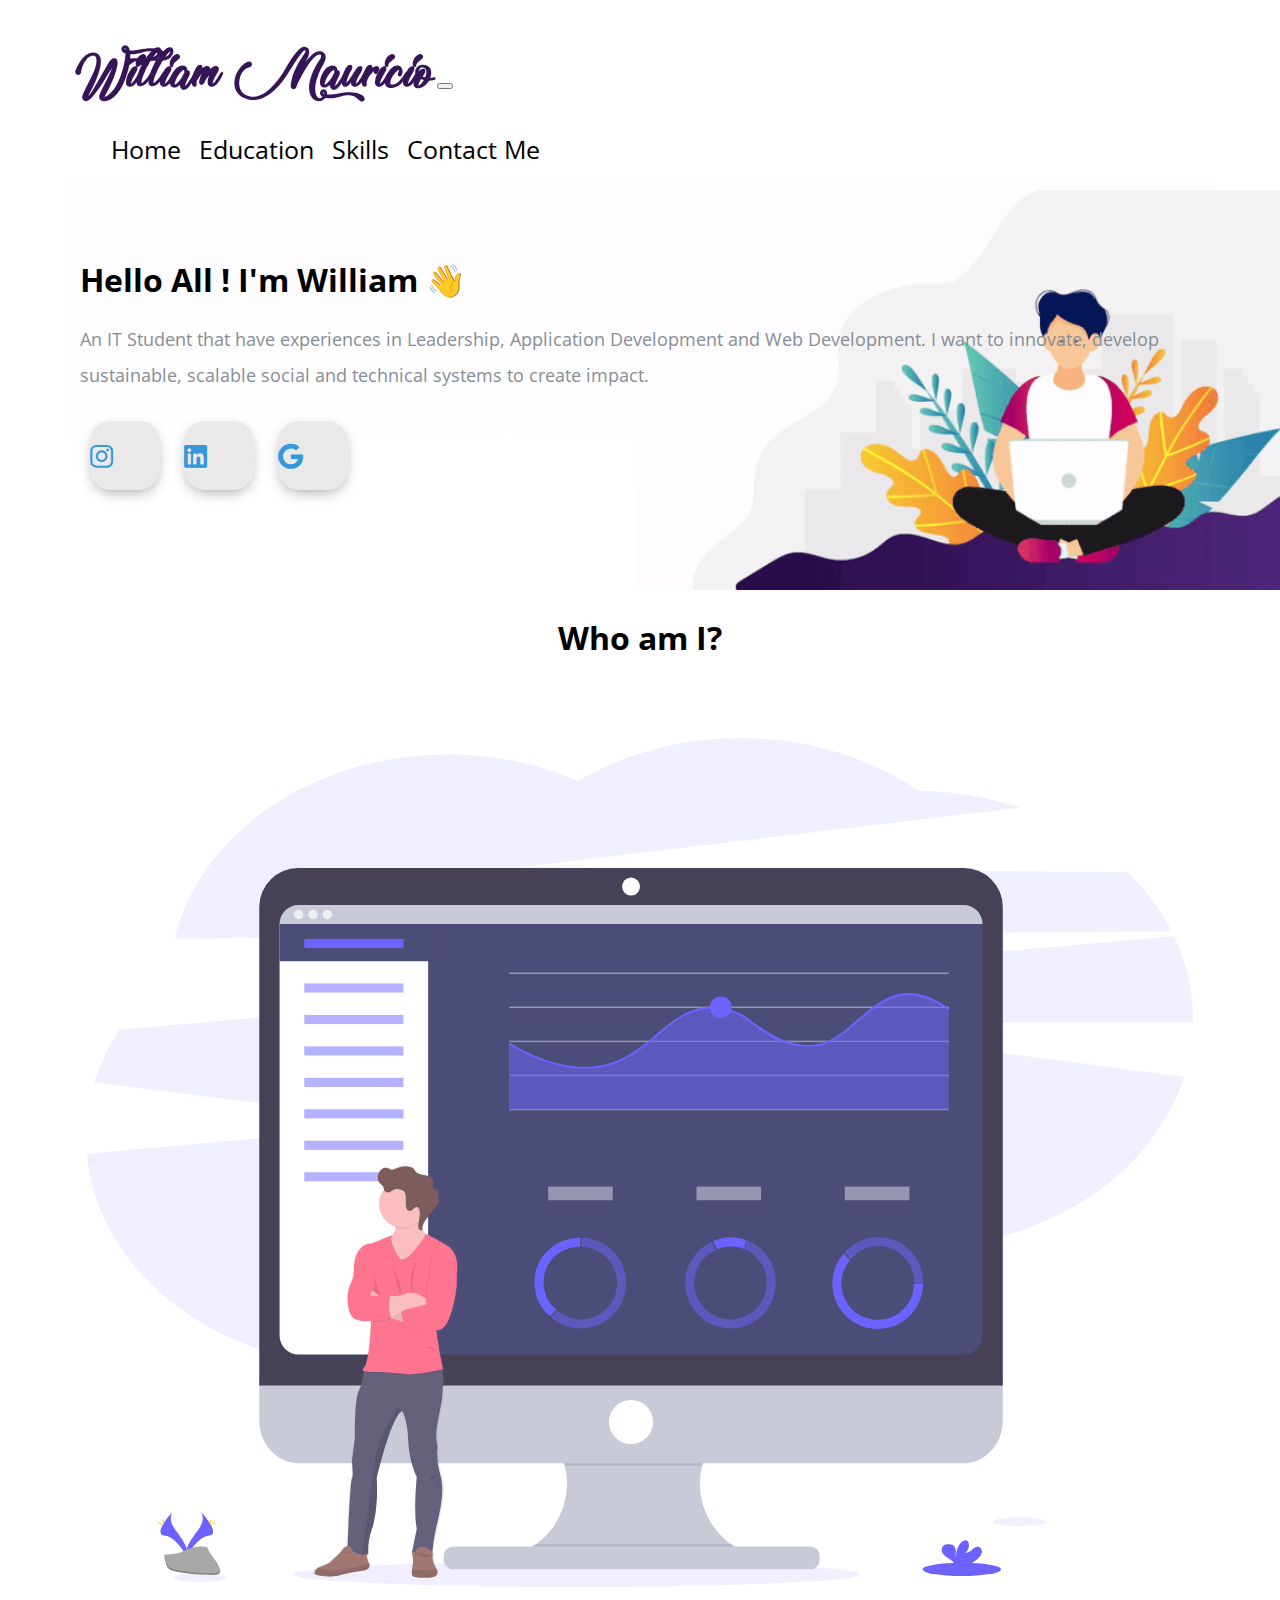
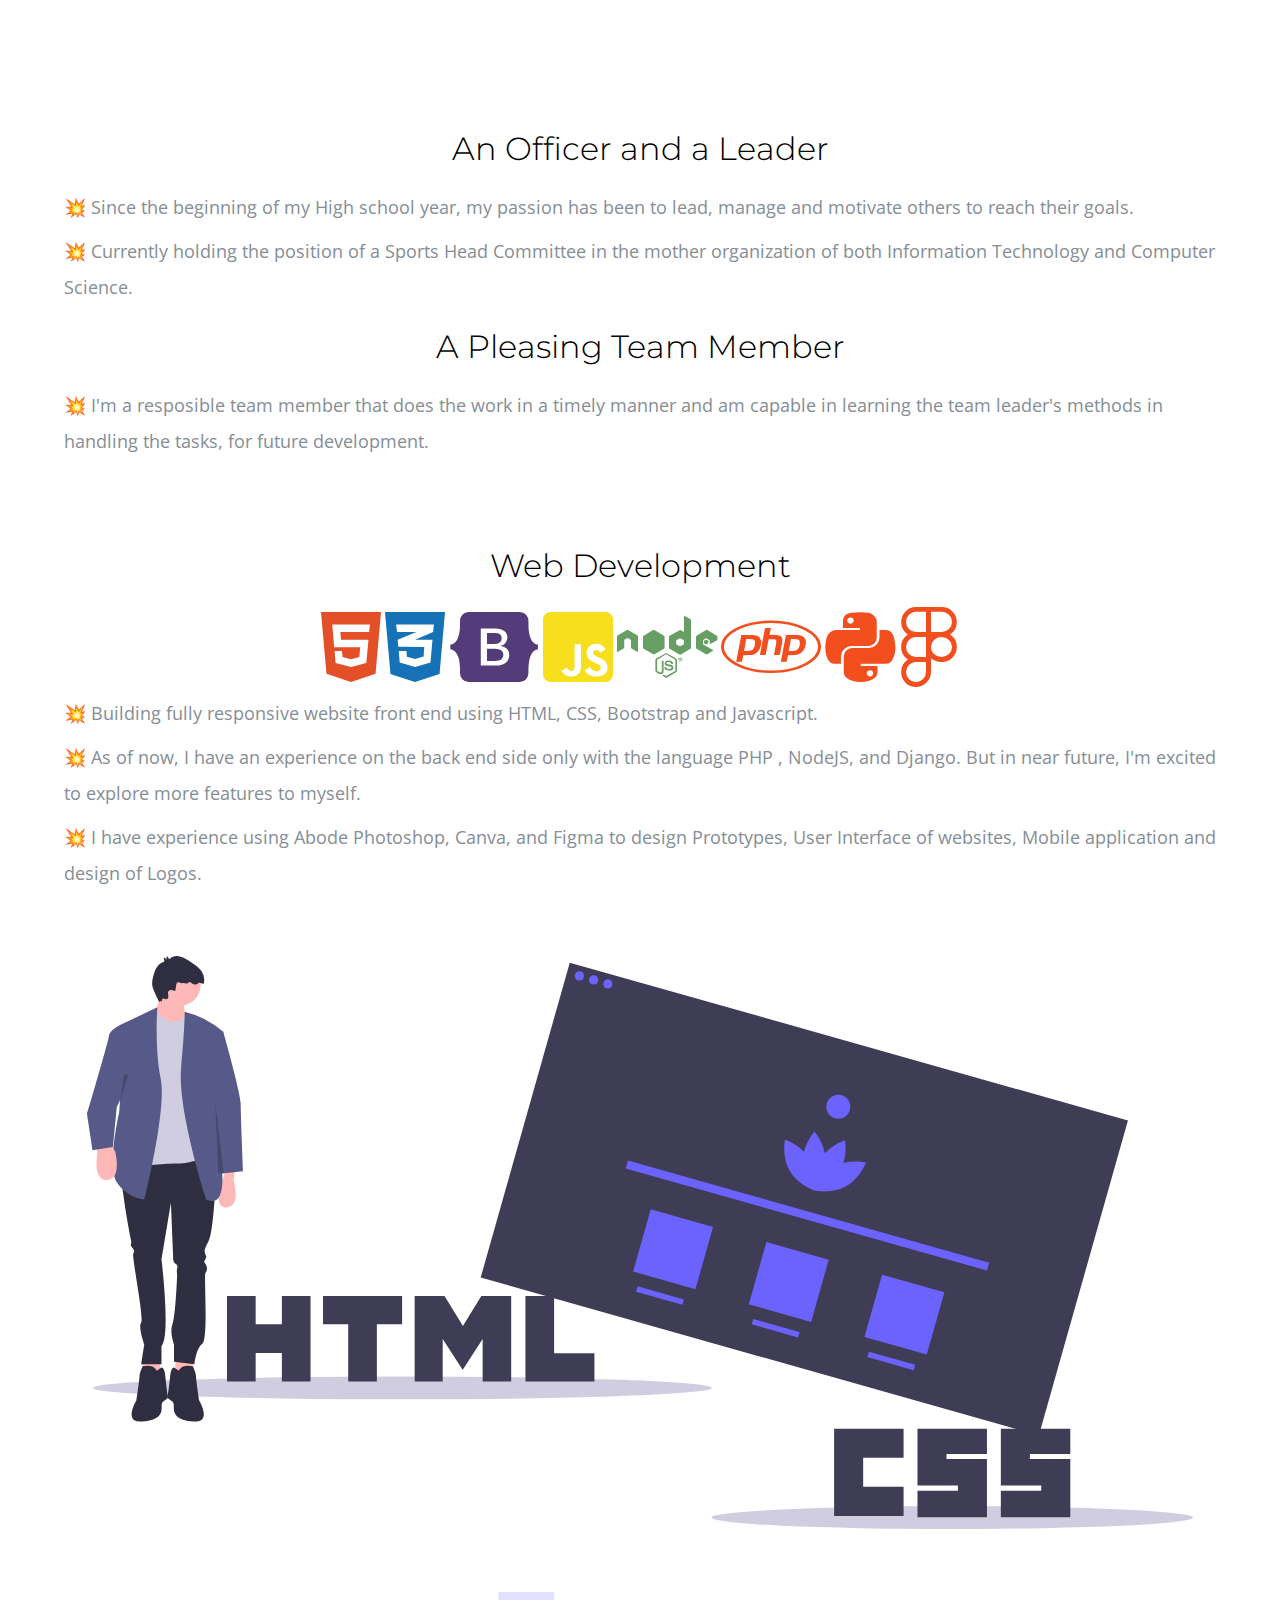
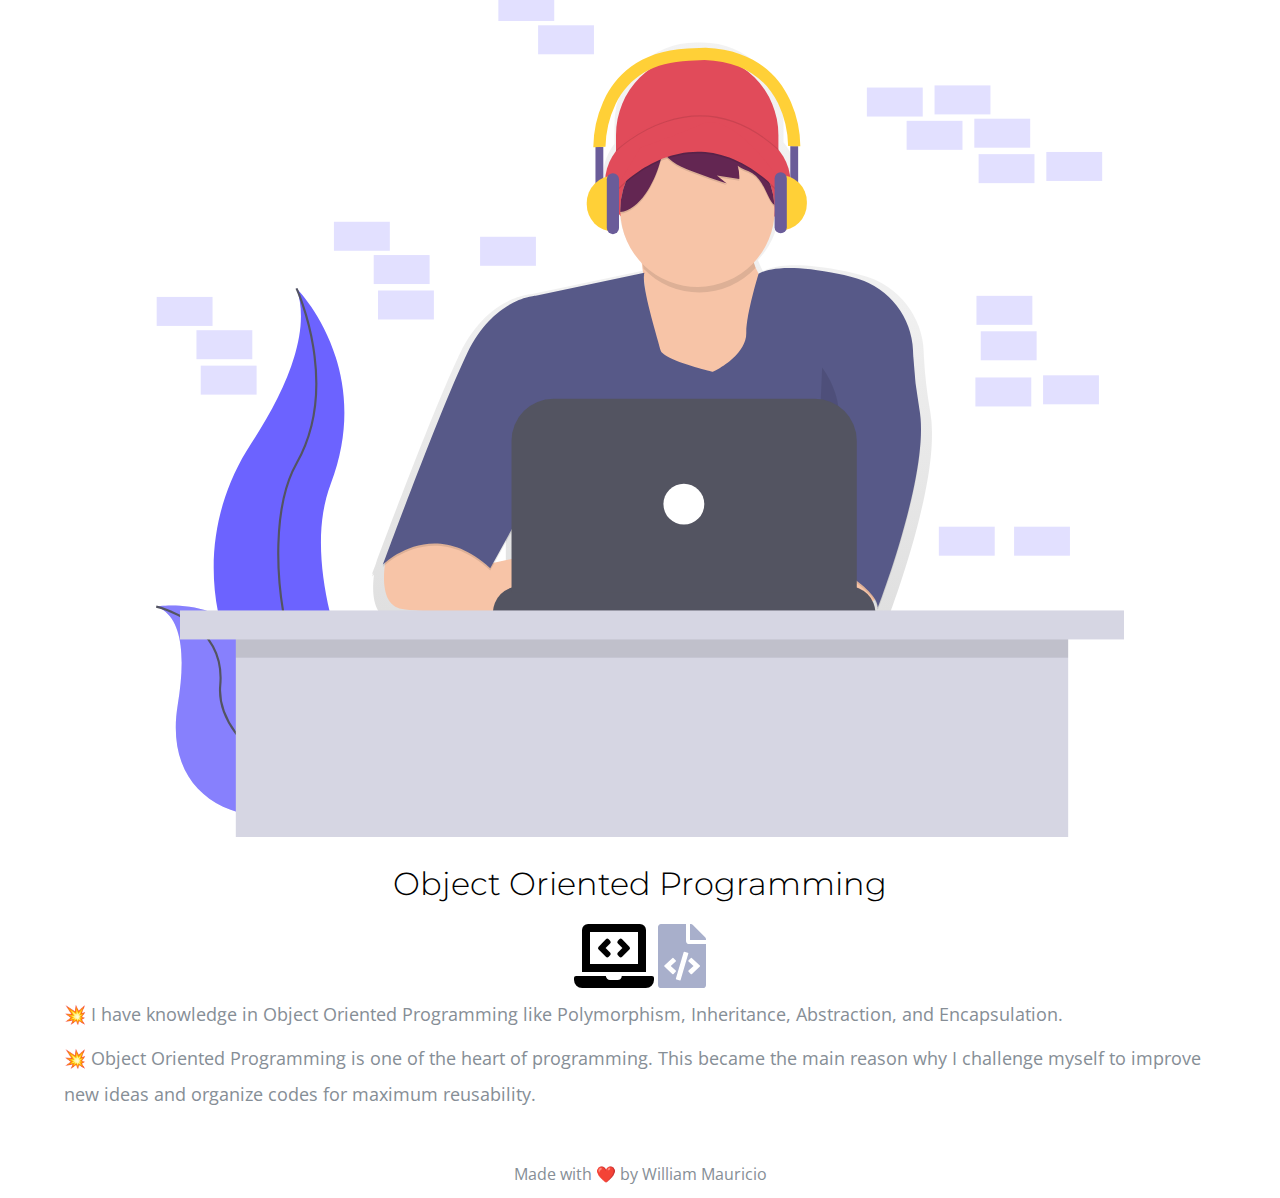
==== commit 87b8f51d: "Update index.html" ====
--- a/index.html
+++ b/index.html
@@ -103,7 +103,7 @@
                     <p class ="Features-paragraph">
                        💥 Building fully responsive website front end using HTML, CSS, Bootstrap and Javascript.</p>
                     <p  class ="Features-paragraph">
-                       💥 As of now, I have an experience on the back end side only with the language PHP , NodeJS, and Django. But in near future, i'm excited to explore more features to myself.</p>
+                       💥 As of now, I have an experience on the back end side only with the language PHP , NodeJS, and Django. But in near future, I'm excited to explore more features to myself.</p>
                       <p  class ="Features-paragraph">
                        💥 I have experience using Abode Photoshop, Canva, and Figma to design Prototypes, User Interface of websites, Mobile application and design of Logos.</p>
                       </div>
